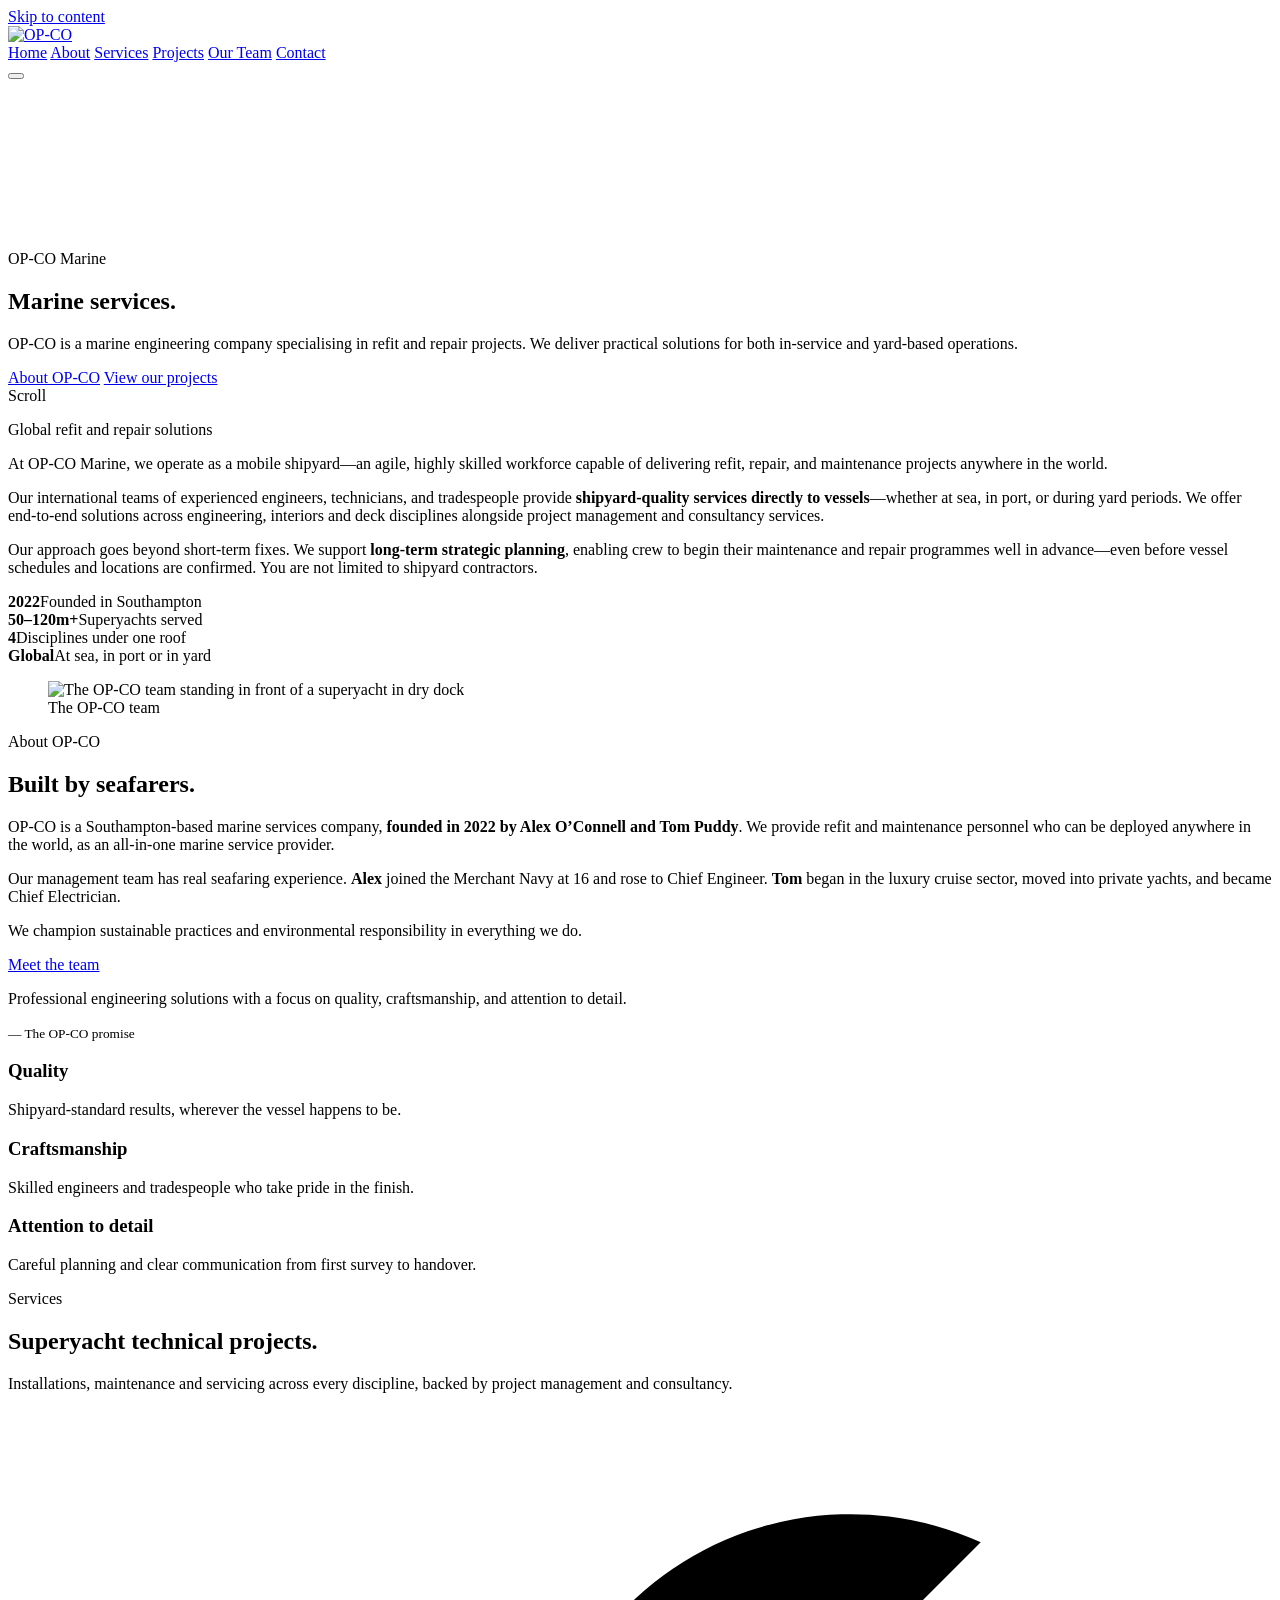
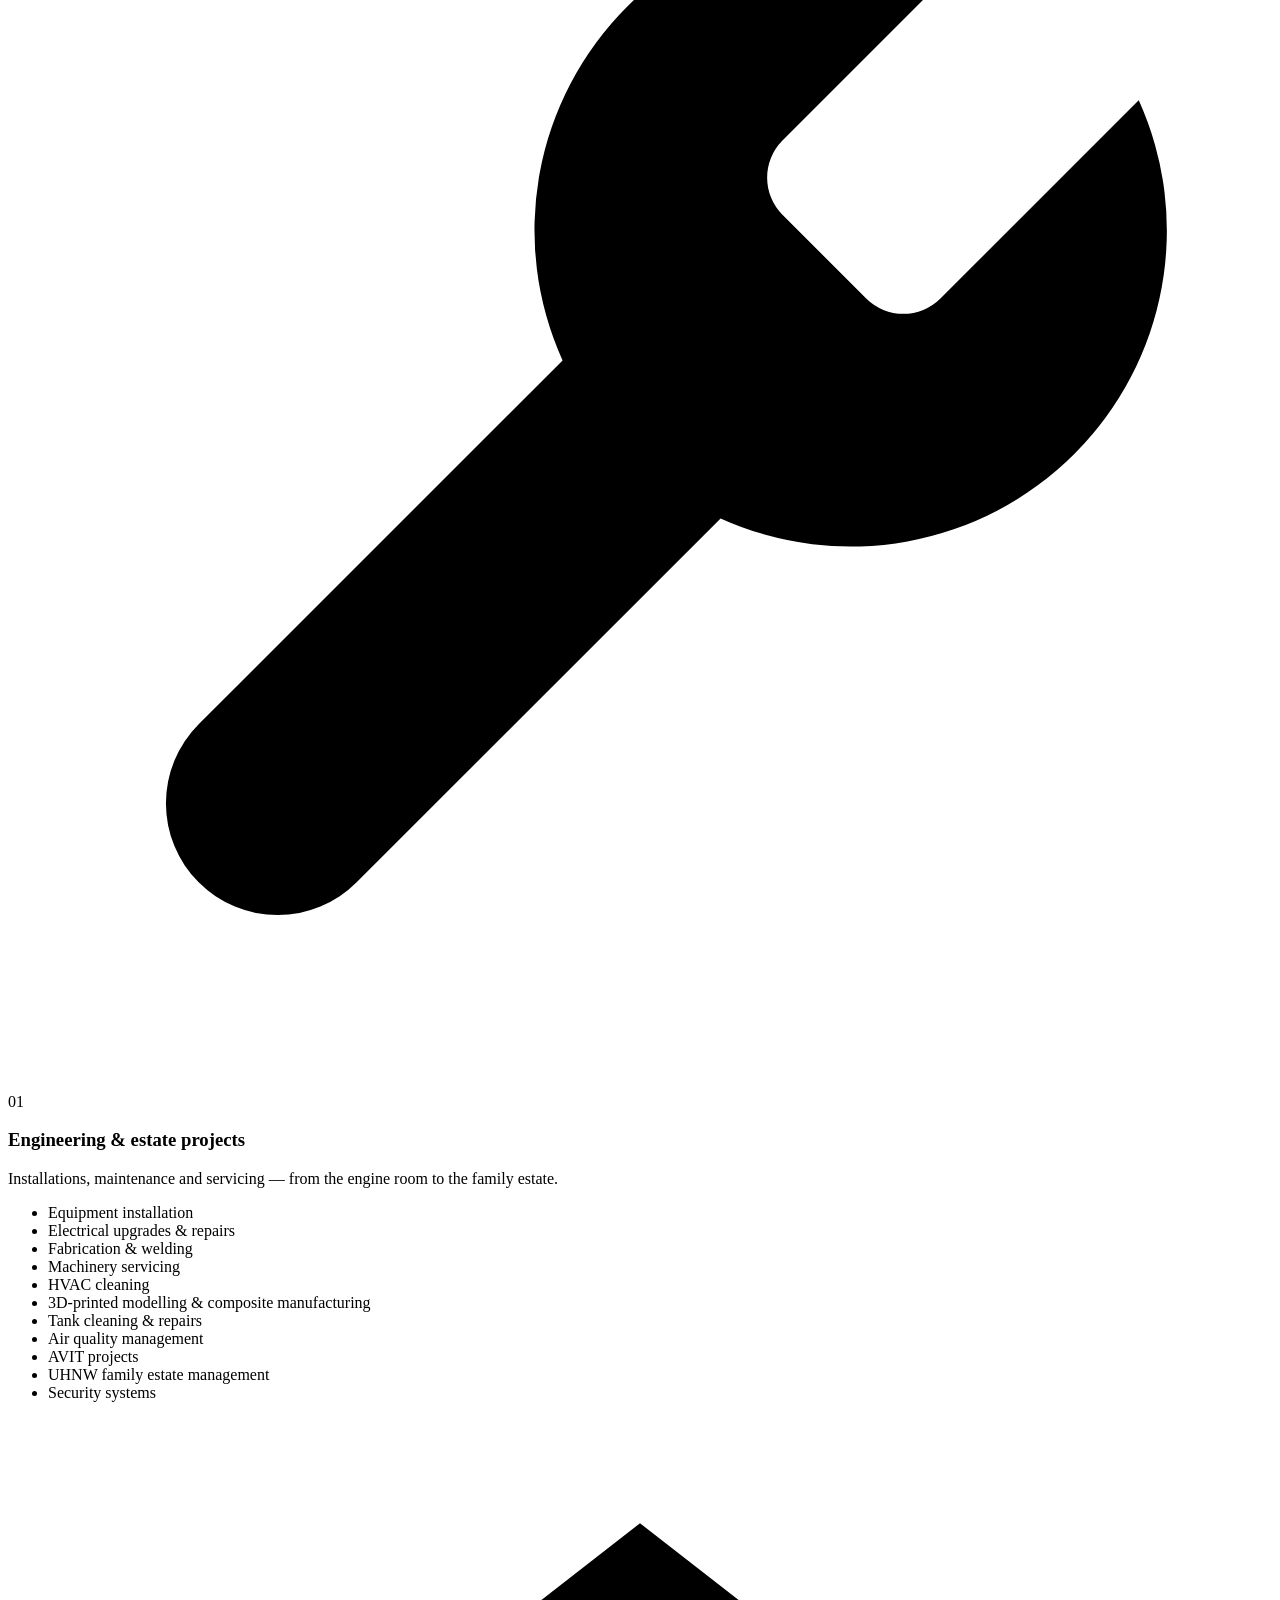
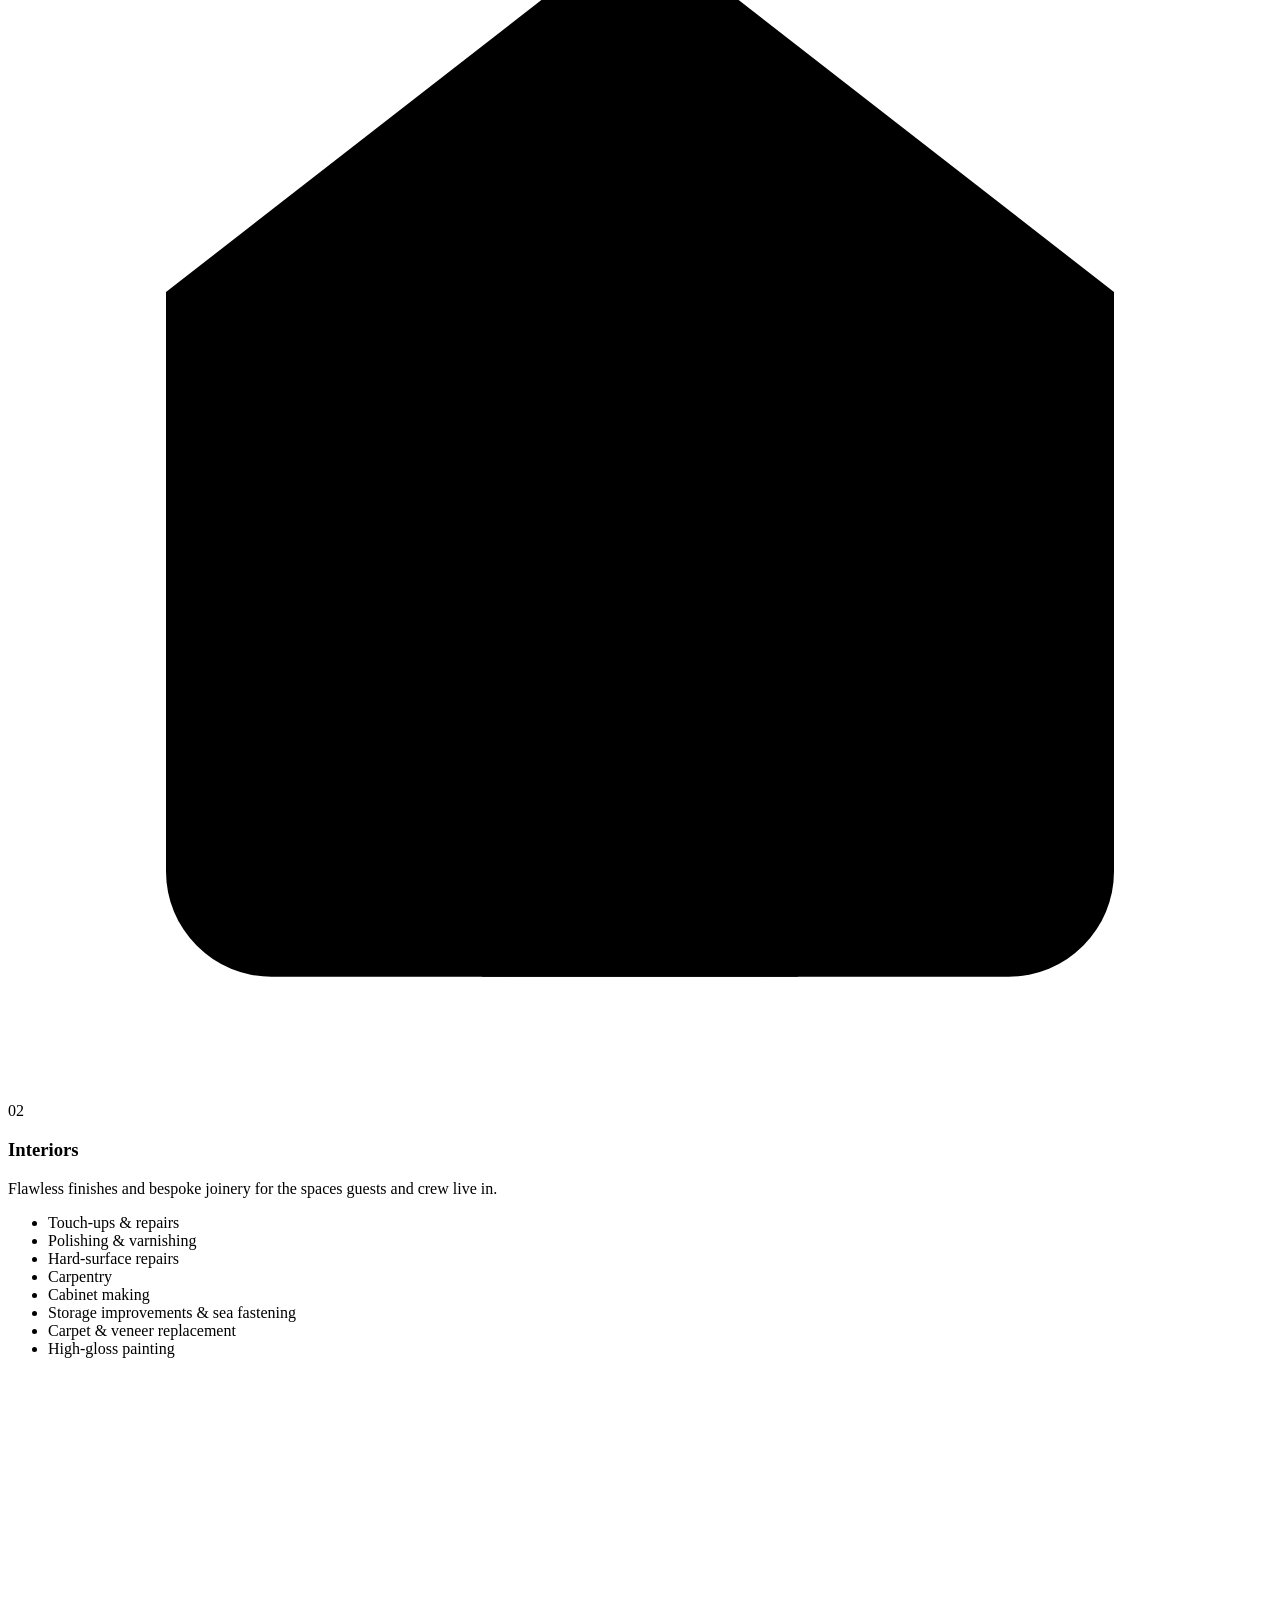
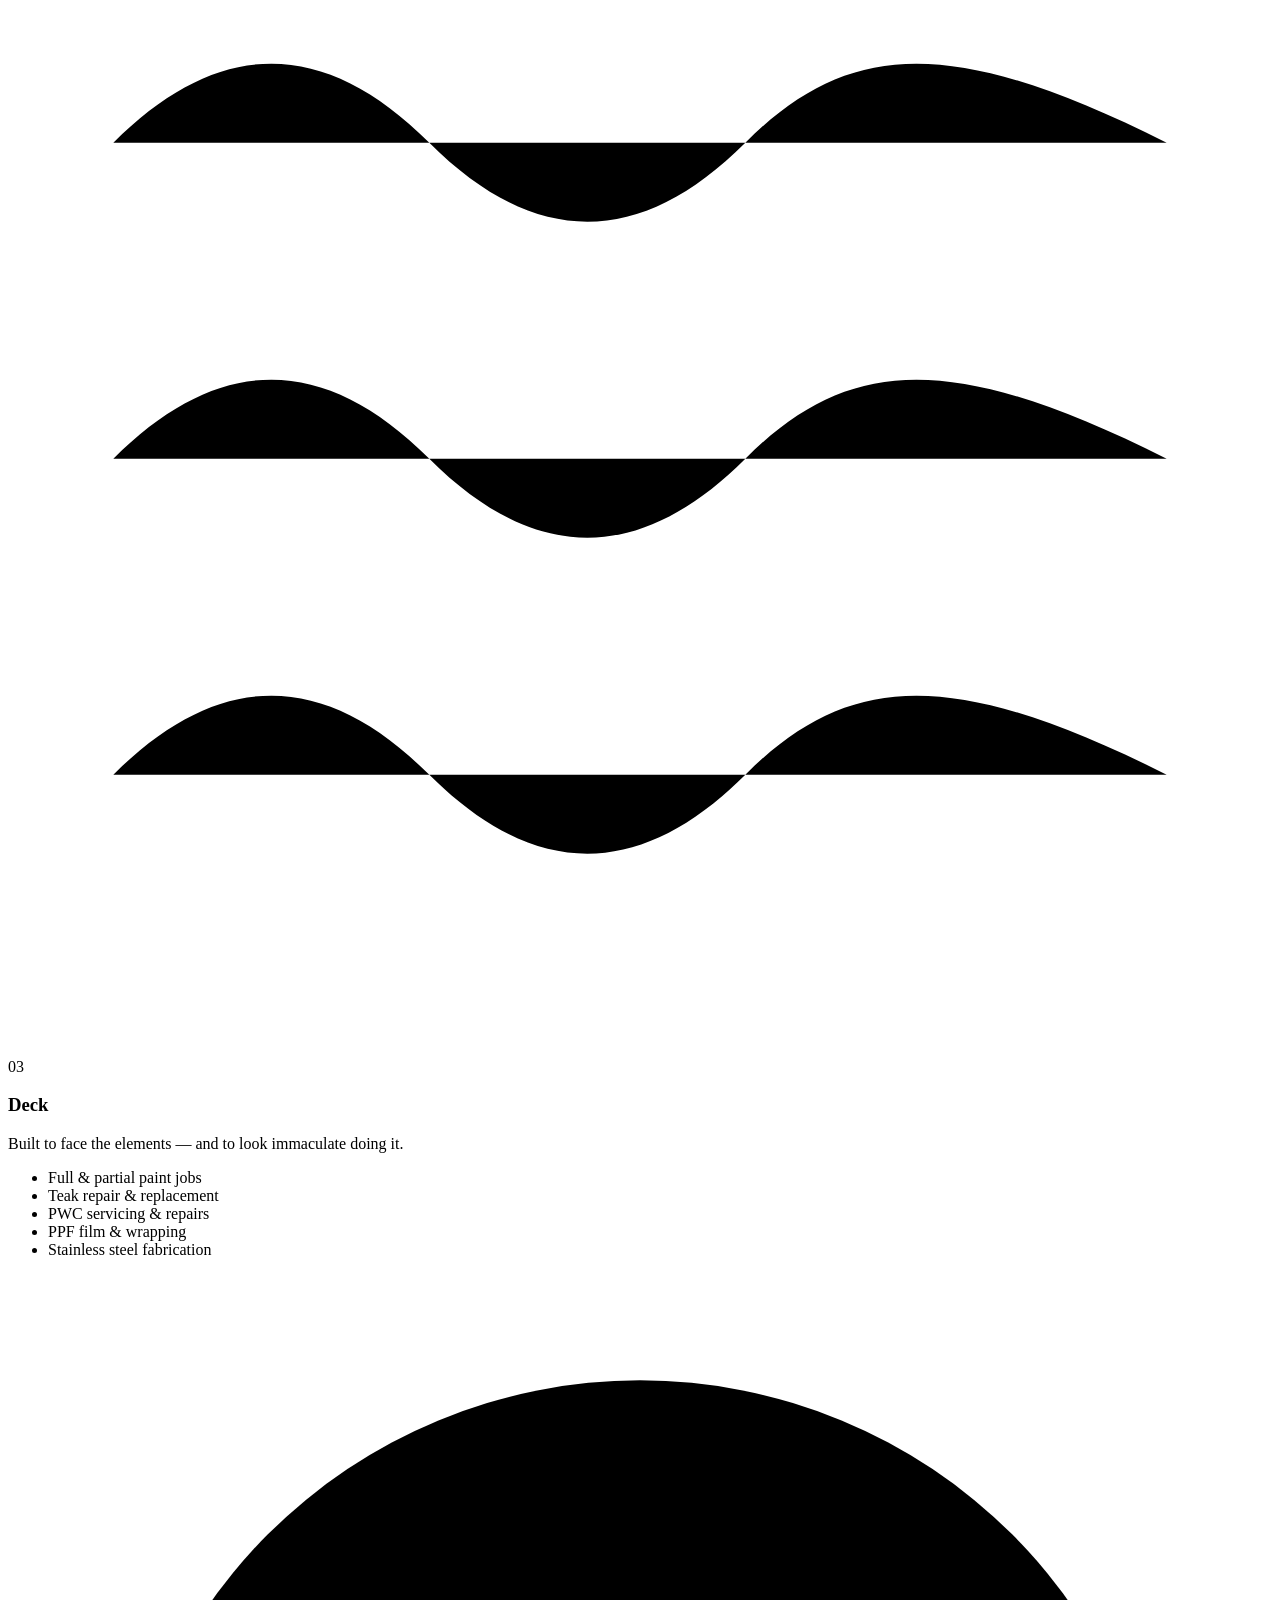
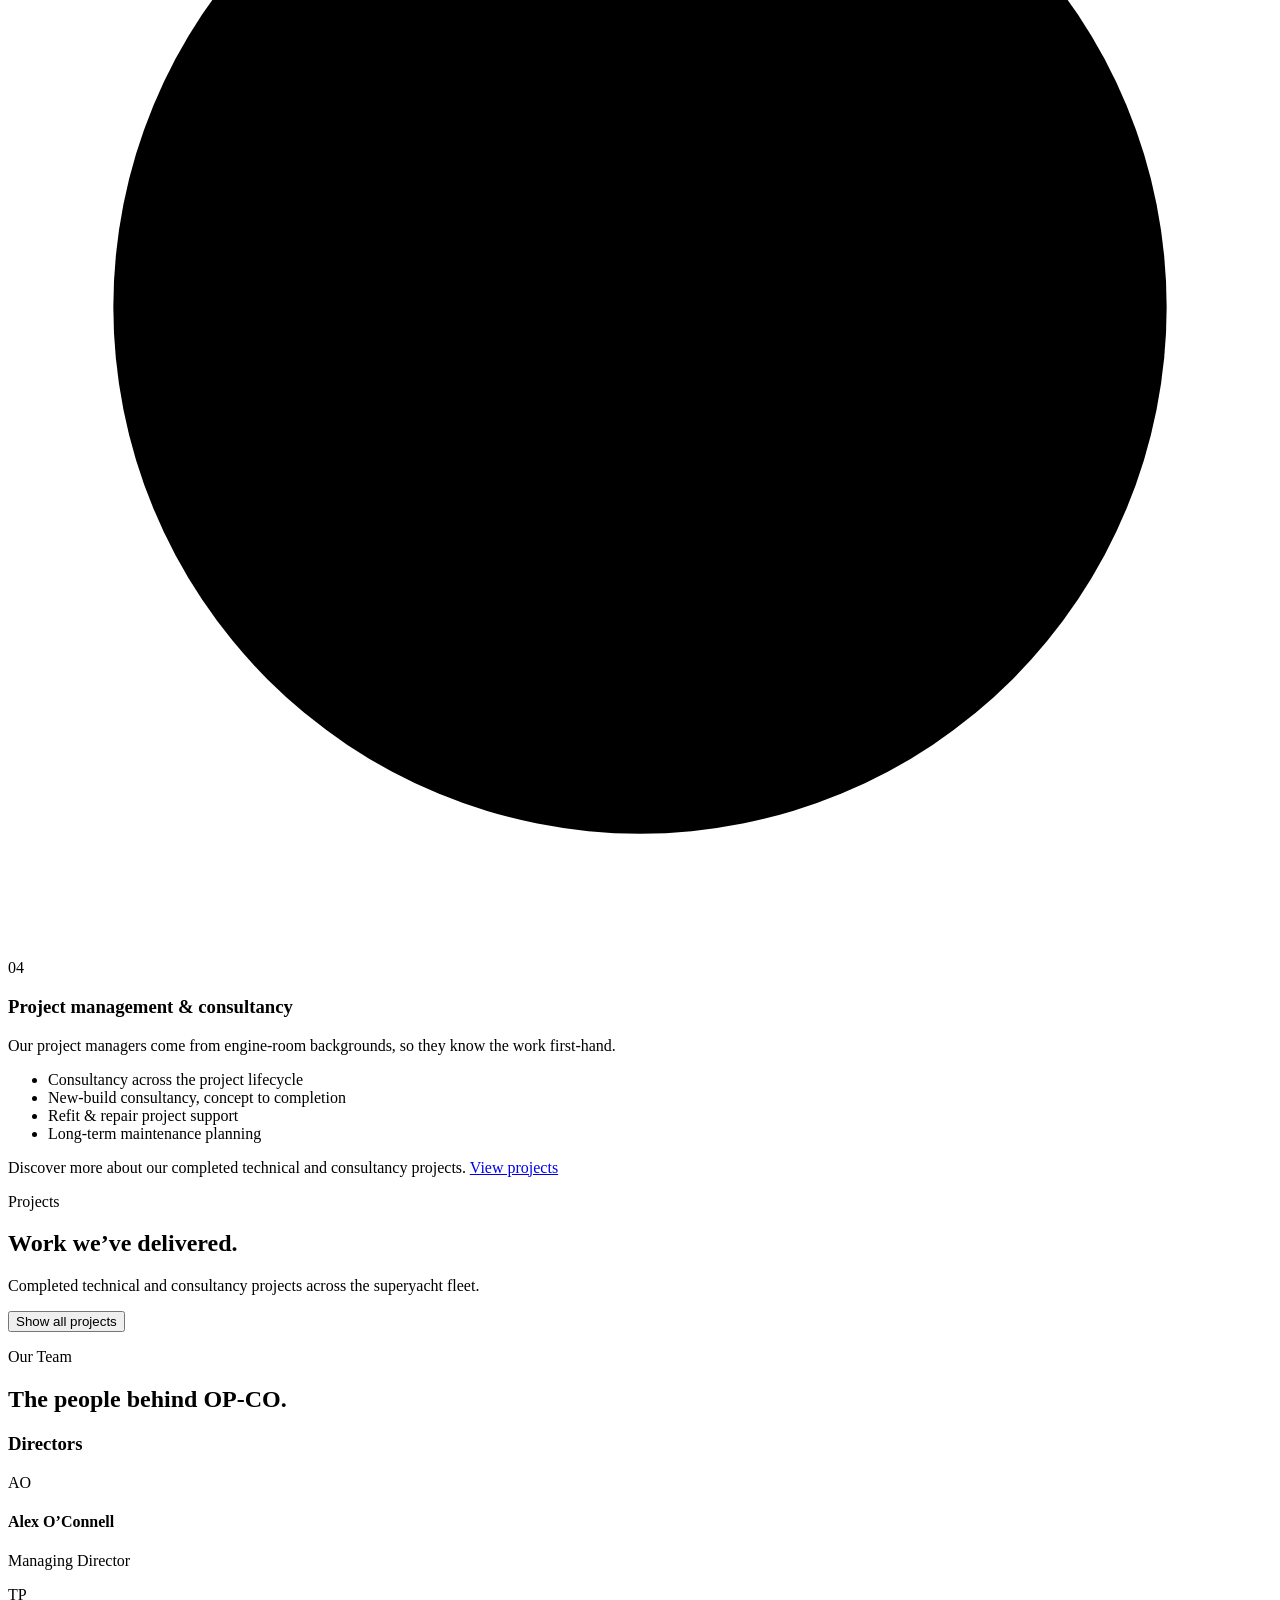
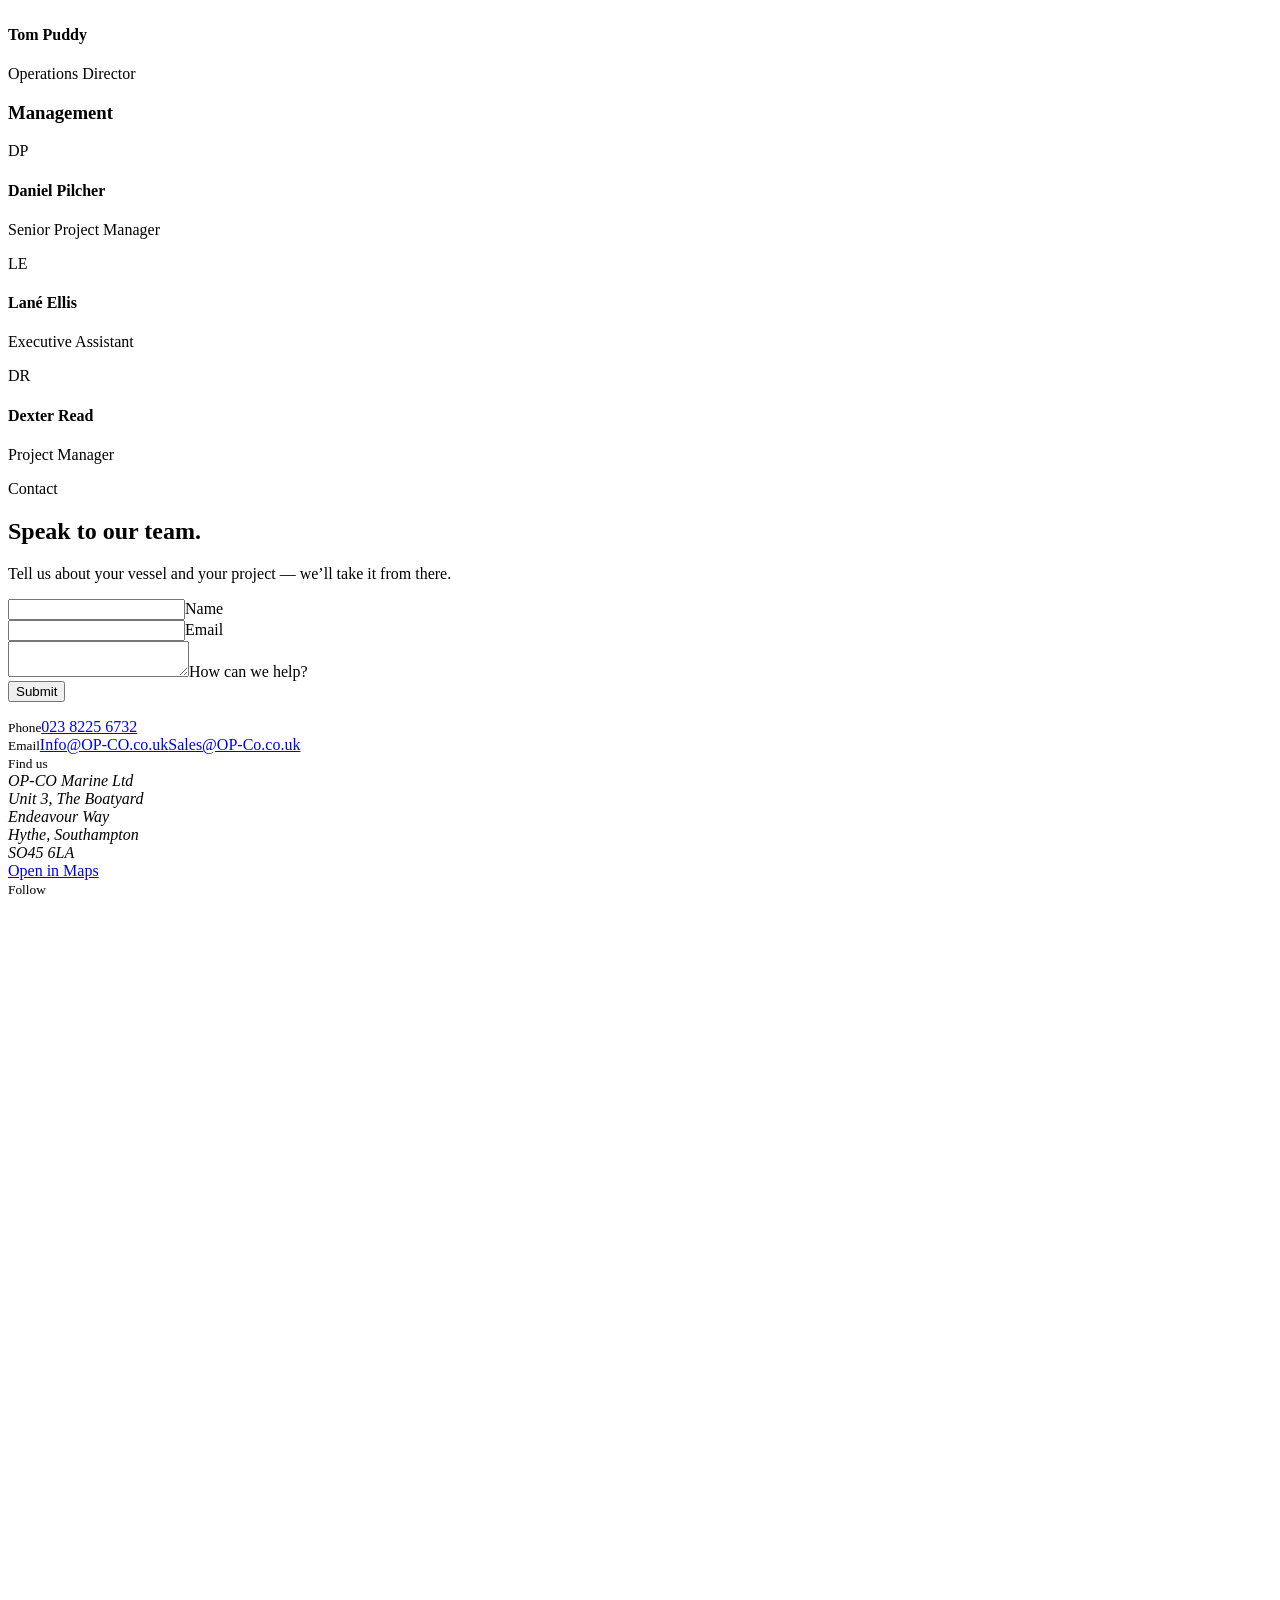
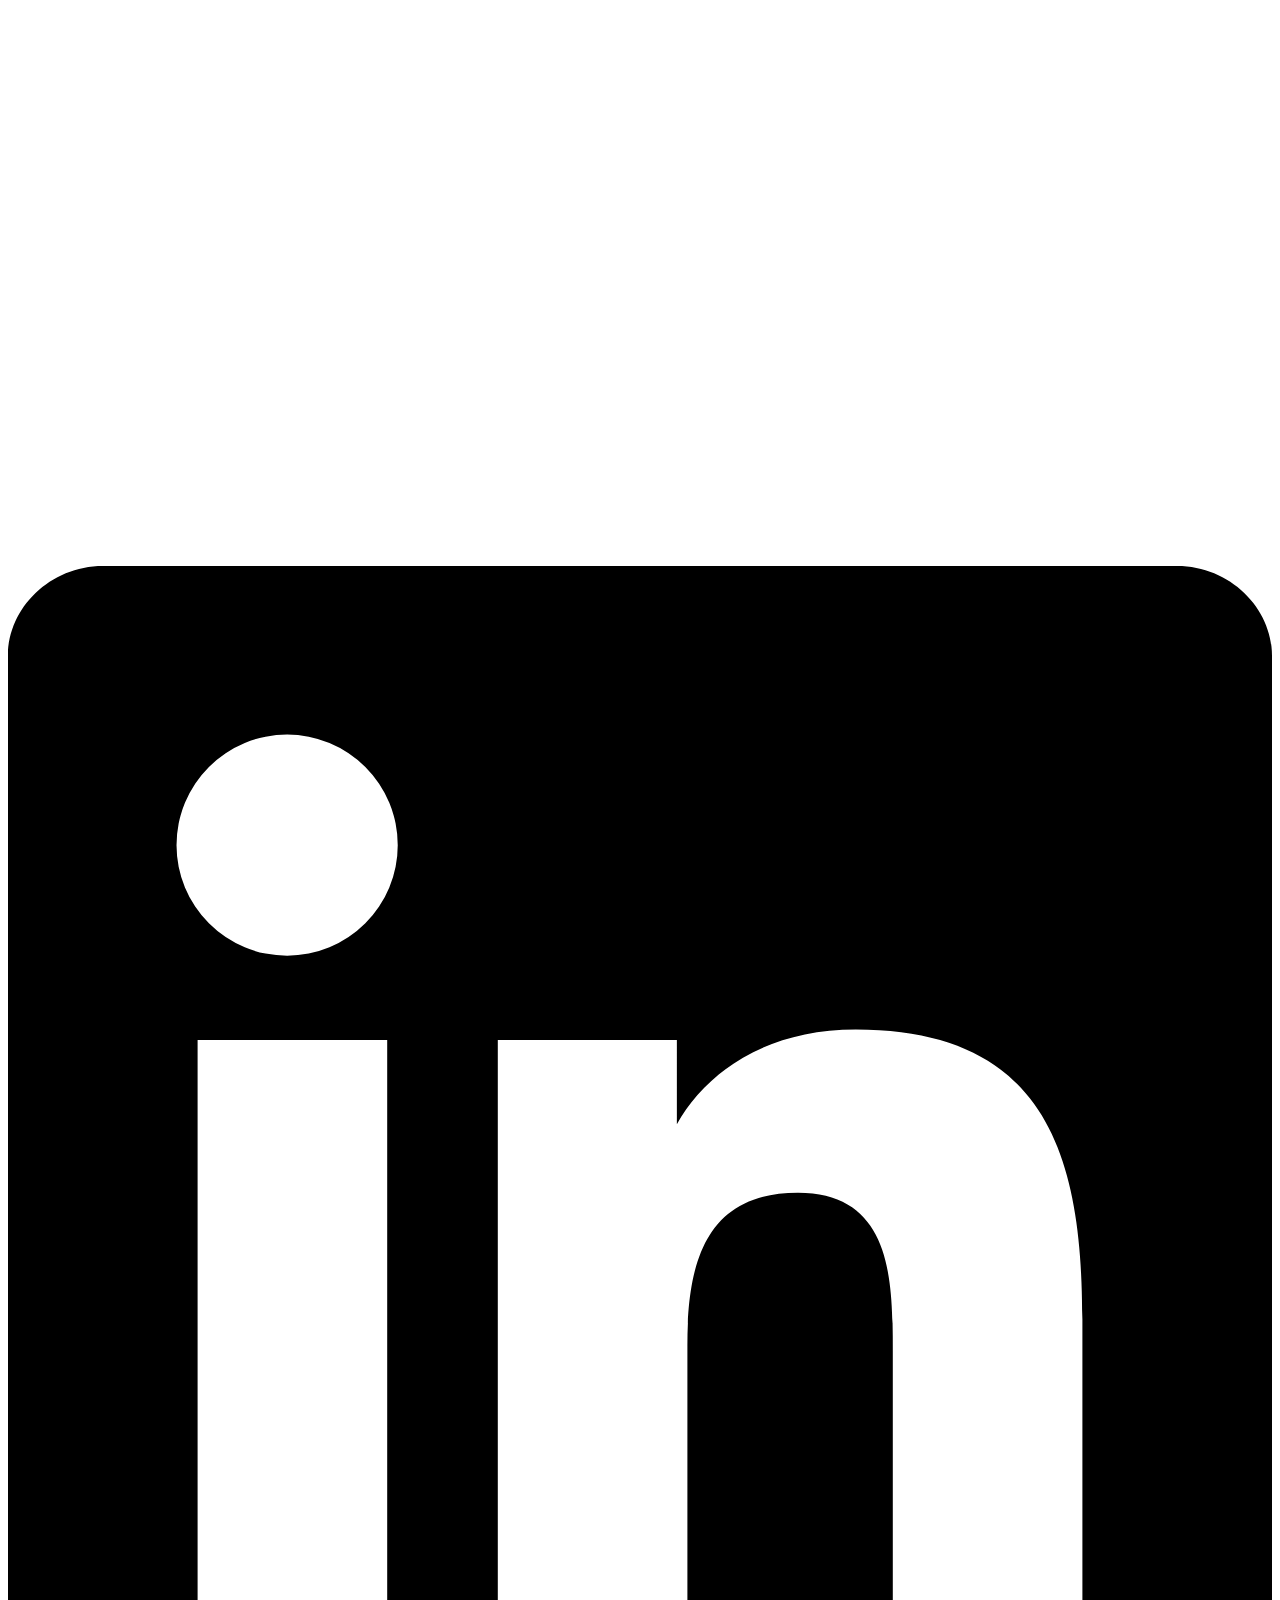
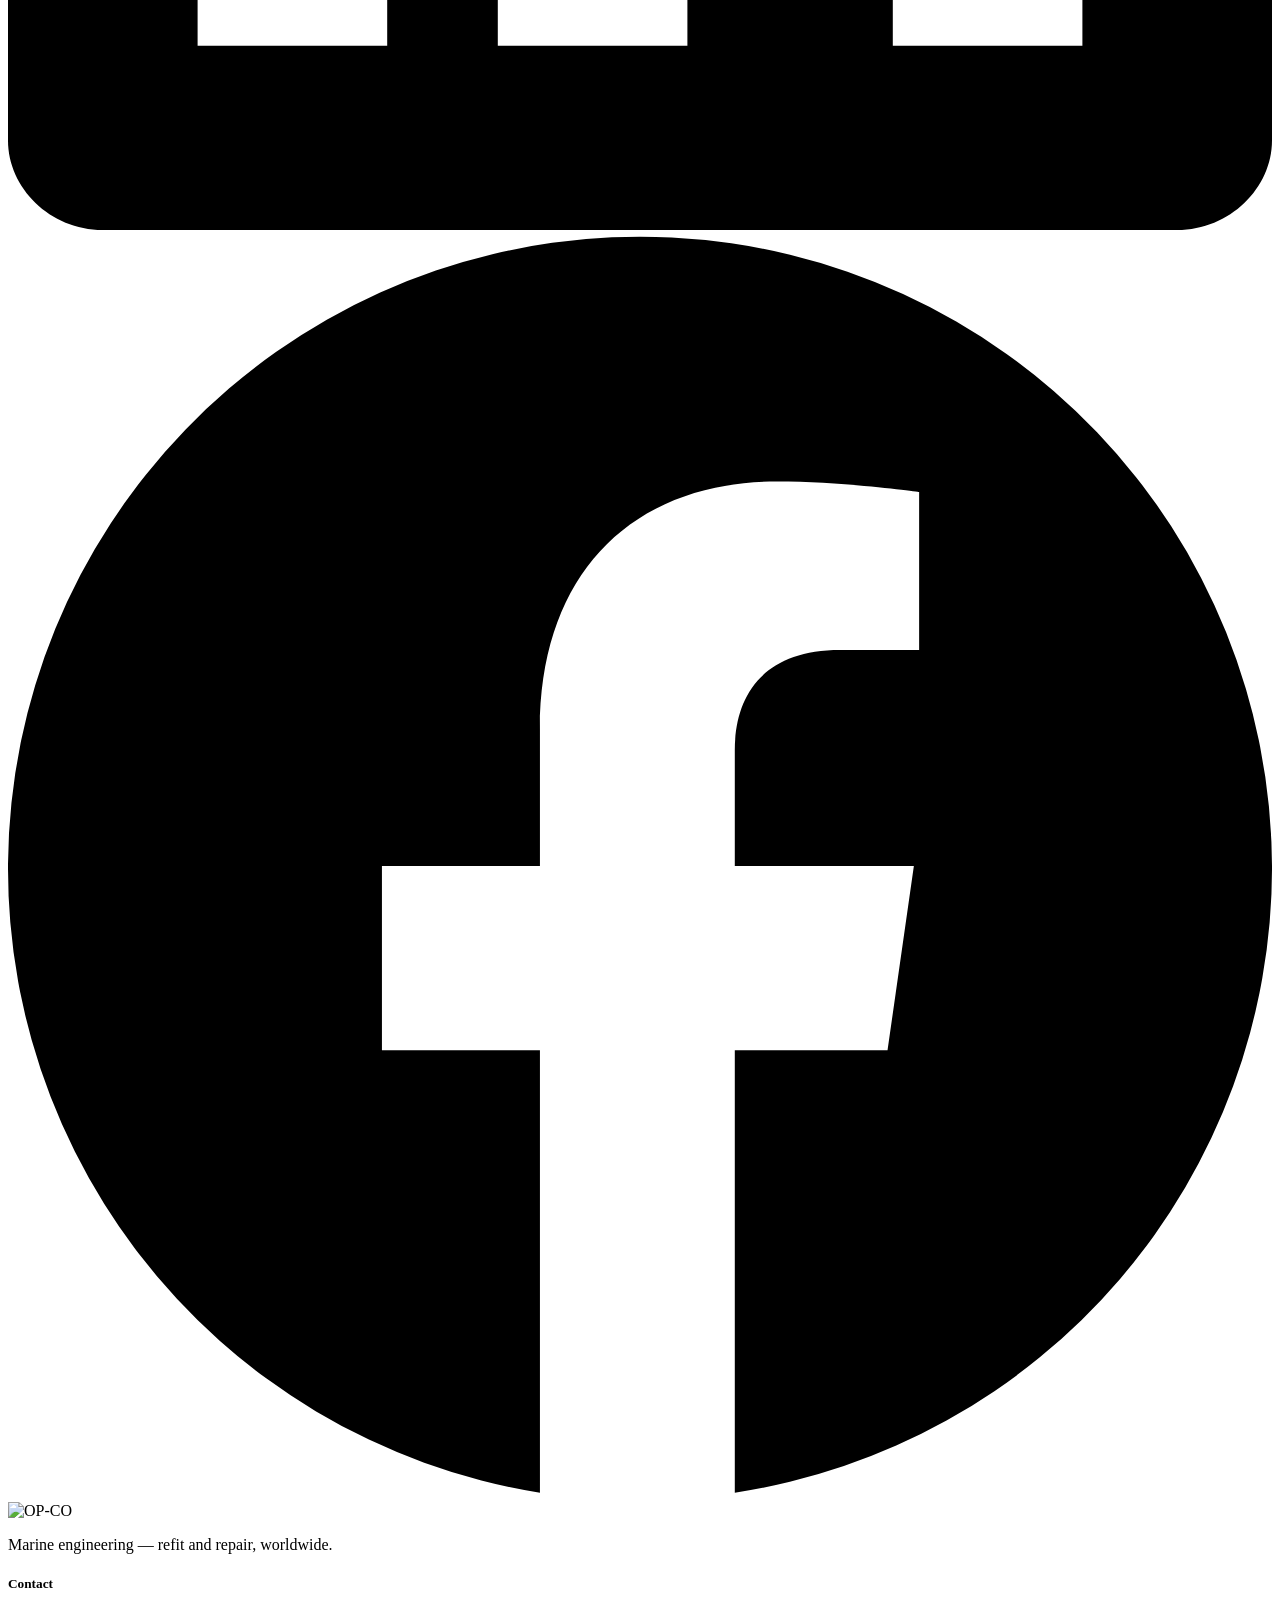
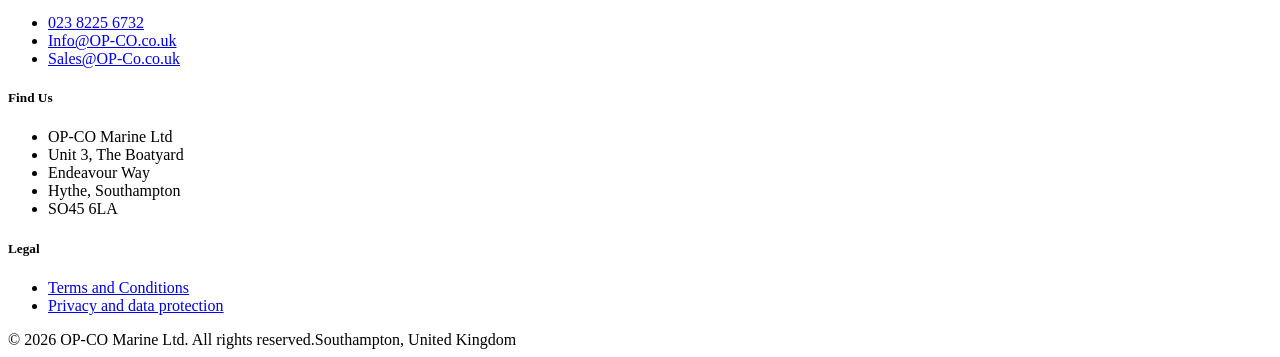
==== index.template.html @ c4c3a8fd "Add files via upload" ====
<!doctype html>
<html lang="en-GB">
<head>
<meta charset="utf-8">
<meta name="viewport" content="width=device-width, initial-scale=1, viewport-fit=cover">
<title>OP-CO | Marine Services</title>
<meta name="description" content="OP-CO is a marine engineering company specialising in refit and repair projects. A mobile shipyard delivering engineering, interiors, deck and project management services to superyachts worldwide.">
<meta name="theme-color" content="#000000">
<meta property="og:type" content="website">
<meta property="og:title" content="OP-CO | Marine Services">
<meta property="og:description" content="A mobile shipyard delivering refit, repair and maintenance projects to superyachts anywhere in the world.">
<meta property="og:site_name" content="OP-CO Marine">
<meta name="twitter:card" content="summary">
<link rel="icon" href="assets/img/favicon.svg" type="image/svg+xml">
<link rel="preconnect" href="https://fonts.googleapis.com">
<link rel="preconnect" href="https://fonts.gstatic.com" crossorigin>
<link rel="stylesheet" href="https://fonts.googleapis.com/css2?family=Inter:wght@400;500;600;700&display=swap">
<link rel="stylesheet" href="assets/css/style.css">
<script>document.documentElement.classList.add('js')</script>
<script type="application/ld+json">
{
  "@context": "https://schema.org",
  "@type": "ProfessionalService",
  "name": "OP-CO Marine Ltd",
  "description": "Marine engineering company specialising in refit and repair projects for superyachts.",
  "telephone": "+44 23 8225 6732",
  "email": "Info@OP-CO.co.uk",
  "foundingDate": "2022",
  "founder": [{ "@type": "Person", "name": "Alex O'Connell" }, { "@type": "Person", "name": "Tom Puddy" }],
  "address": { "@type": "PostalAddress", "streetAddress": "Unit 3, The Boatyard, Endeavour Way", "addressLocality": "Hythe, Southampton", "postalCode": "SO45 6LA", "addressCountry": "GB" },
  "sameAs": [
    "https://www.instagram.com/opco_marine",
    "https://www.linkedin.com/company/op-co-marine/",
    "https://www.facebook.com/people/OP-CO/100091286894781/"
  ]
}
</script>
</head>
<body>
<a class="skip" href="#main">Skip to content</a>

<!-- ============ NAV ============ -->
<header class="nav" id="nav">
  <div class="nav__in">
    <a class="nav__logo" href="#top" aria-label="OP-CO Marine — home"><img src="assets/img/logo.png" alt="OP-CO" width="88" height="24"></a>
    <nav class="nav__links" id="navlinks" aria-label="Primary">
      <a href="#top">Home</a>
      <a href="#about">About</a>
      <a href="#services">Services</a>
      <a href="#projects">Projects</a>
      <a href="#team">Our Team</a>
      <a href="#contact" class="nav__cta">Contact</a>
    </nav>
    <button class="nav__burger" id="burger" aria-label="Menu" aria-expanded="false" aria-controls="navlinks"><span></span><span></span></button>
  </div>
</header>

<main id="main">

<!-- ============ HERO ============ -->
<section class="hero" id="top" data-nav="dark" aria-label="OP-CO Marine services">
  <div class="hero__stage" id="heroStage">
    <div class="hero__media">
      <div class="hero__fx"></div>
      <video class="hero__video" id="heroVideo" muted loop playsinline preload="metadata" aria-hidden="true">
        <!-- Self-host: drop your video at assets/video/hero.mp4 and it will be used first. -->
        <source src="assets/video/hero.mp4" type="video/mp4">
        <source src="https://video.wixstatic.com/video/11062b_cb0c4d13153f4008920bb26beda8de0f/1080p/mp4/file.mp4" type="video/mp4">
      </video>
      <div class="hero__scrim"></div>
    </div>
    <div class="hero__copy">
      <p class="eyebrow" data-reveal>OP-CO Marine</p>
      <h1 class="h-xl" data-reveal style="--d:.08s"><span class="grad">Marine services.</span></h1>
      <p class="lead" data-reveal style="--d:.18s">OP-CO is a marine engineering company specialising in refit and repair projects. We deliver practical solutions for both in-service and yard-based operations.</p>
      <div class="hero__cta on-dark" data-reveal style="--d:.28s">
        <a class="btn" href="#about">About OP-CO</a>
        <a class="link-arrow inv" href="#projects">View our projects</a>
      </div>
    </div>
    <div class="hero__cue" aria-hidden="true"><i></i>Scroll</div>
  </div>
</section>

<!-- ============ STATEMENT ============ -->
<section class="statement" data-nav="light" aria-labelledby="st-h">
  <div class="wrap">
    <p class="eyebrow" id="st-h" data-reveal>Global refit and repair solutions</p>
    <p class="statement__text" id="statementText">At OP-CO Marine, we operate as a mobile shipyard—an agile, highly skilled workforce capable of delivering refit, repair, and maintenance projects anywhere in the world.</p>
    <div class="statement__cols">
      <p data-reveal>Our international teams of experienced engineers, technicians, and tradespeople provide <b>shipyard-quality services directly to vessels</b>—whether at sea, in port, or during yard periods. We offer end-to-end solutions across engineering, interiors and deck disciplines alongside project management and consultancy services.</p>
      <p data-reveal style="--d:.1s">Our approach goes beyond short-term fixes. We support <b>long-term strategic planning</b>, enabling crew to begin their maintenance and repair programmes well in advance—even before vessel schedules and locations are confirmed. You are not limited to shipyard contractors.</p>
    </div>
  </div>
</section>

<div class="wrap" data-nav="light">
  <div class="stats" data-reveal>
    <div class="stat"><b>2022</b><span>Founded in Southampton</span></div>
    <div class="stat"><b>50–120m+</b><span>Superyachts served</span></div>
    <div class="stat"><b>4</b><span>Disciplines under one roof</span></div>
    <div class="stat"><b>Global</b><span>At sea, in port or in yard</span></div>
  </div>
</div>

<!-- ============ ABOUT ============ -->
<section class="sec" id="about" data-nav="light" aria-labelledby="about-h">
  <div class="wrap">
    <div class="about">
      <figure class="about__photo" data-reveal id="aboutPhoto">
        <img src="https://static.wixstatic.com/media/023e89_a1ece3240dc04a31aeea026d314f7438~mv2.jpeg" onerror="this.onerror=null;this.src='assets/img/team.jpg'" alt="The OP-CO team standing in front of a superyacht in dry dock" width="401" height="368" loading="lazy">
        <figcaption>The OP-CO team</figcaption>
      </figure>
      <div class="about__body">
        <p class="eyebrow" data-reveal>About OP-CO</p>
        <h2 class="h-lg" id="about-h" data-reveal style="--d:.05s">Built by seafarers.</h2>
        <p data-reveal style="--d:.1s">OP-CO is a Southampton-based marine services company, <b>founded in 2022 by Alex O’Connell and Tom Puddy</b>. We provide refit and maintenance personnel who can be deployed anywhere in the world, as an all-in-one marine service provider.</p>
        <p data-reveal style="--d:.15s">Our management team has real seafaring experience. <b>Alex</b> joined the Merchant Navy at 16 and rose to Chief Engineer. <b>Tom</b> began in the luxury cruise sector, moved into private yachts, and became Chief Electrician.</p>
        <p data-reveal style="--d:.2s">We champion sustainable practices and environmental responsibility in everything we do.</p>
        <p data-reveal style="--d:.25s"><a class="link-arrow" href="#team">Meet the team</a></p>
      </div>
    </div>

    <div class="quote" data-reveal>
      <p>Professional engineering solutions with a focus on quality, craftsmanship, and attention to detail.</p>
      <small>— The OP-CO promise</small>
    </div>

    <div class="values">
      <div class="value" data-reveal><h3>Quality</h3><p>Shipyard-standard results, wherever the vessel happens to be.</p></div>
      <div class="value" data-reveal style="--d:.08s"><h3>Craftsmanship</h3><p>Skilled engineers and tradespeople who take pride in the finish.</p></div>
      <div class="value" data-reveal style="--d:.16s"><h3>Attention to detail</h3><p>Careful planning and clear communication from first survey to handover.</p></div>
    </div>
  </div>
</section>

<!-- ============ SERVICES ============ -->
<section class="sec svc" id="services" data-nav="dark" aria-labelledby="svc-h">
  <div class="wrap">
    <div class="sec__head">
      <p class="eyebrow" data-reveal>Services</p>
      <h2 class="h-lg" id="svc-h" data-reveal style="--d:.05s">Superyacht technical projects.</h2>
      <p class="lead" data-reveal style="--d:.1s">Installations, maintenance and servicing across every discipline, backed by project management and consultancy.</p>
    </div>

    <div class="stack">
      <article class="card-s" style="--i:0"><div class="card-s__in">
        <div>
          <div class="card-s__ico"><svg viewBox="0 0 24 24"><path d="M14.7 6.3a1 1 0 0 0 0 1.4l1.6 1.6a1 1 0 0 0 1.4 0l3.77-3.77a6 6 0 0 1-7.94 7.94l-6.91 6.91a2.12 2.12 0 0 1-3-3l6.91-6.91a6 6 0 0 1 7.94-7.94l-3.76 3.76z"/></svg></div>
          <p class="card-s__n">01</p>
          <h3>Engineering &amp; estate projects</h3>
          <p class="card-s__intro">Installations, maintenance and servicing — from the engine room to the family estate.</p>
        </div>
        <ul class="chips">
          <li>Equipment installation</li><li>Electrical upgrades &amp; repairs</li><li>Fabrication &amp; welding</li><li>Machinery servicing</li><li>HVAC cleaning</li><li>3D-printed modelling &amp; composite manufacturing</li><li>Tank cleaning &amp; repairs</li><li>Air quality management</li><li>AVIT projects</li><li>UHNW family estate management</li><li>Security systems</li>
        </ul>
      </div></article>

      <article class="card-s" style="--i:1"><div class="card-s__in">
        <div>
          <div class="card-s__ico"><svg viewBox="0 0 24 24"><path d="M3 9l9-7 9 7v11a2 2 0 0 1-2 2H5a2 2 0 0 1-2-2z"/><path d="M9 22V12h6v10"/></svg></div>
          <p class="card-s__n">02</p>
          <h3>Interiors</h3>
          <p class="card-s__intro">Flawless finishes and bespoke joinery for the spaces guests and crew live in.</p>
        </div>
        <ul class="chips">
          <li>Touch-ups &amp; repairs</li><li>Polishing &amp; varnishing</li><li>Hard-surface repairs</li><li>Carpentry</li><li>Cabinet making</li><li>Storage improvements &amp; sea fastening</li><li>Carpet &amp; veneer replacement</li><li>High-gloss painting</li>
        </ul>
      </div></article>

      <article class="card-s" style="--i:2"><div class="card-s__in">
        <div>
          <div class="card-s__ico"><svg viewBox="0 0 24 24"><path d="M2 7c2-2 4-2 6 0s4 2 6 0 4-2 8 0"/><path d="M2 13c2-2 4-2 6 0s4 2 6 0 4-2 8 0"/><path d="M2 19c2-2 4-2 6 0s4 2 6 0 4-2 8 0"/></svg></div>
          <p class="card-s__n">03</p>
          <h3>Deck</h3>
          <p class="card-s__intro">Built to face the elements — and to look immaculate doing it.</p>
        </div>
        <ul class="chips">
          <li>Full &amp; partial paint jobs</li><li>Teak repair &amp; replacement</li><li>PWC servicing &amp; repairs</li><li>PPF film &amp; wrapping</li><li>Stainless steel fabrication</li>
        </ul>
      </div></article>

      <article class="card-s" style="--i:3"><div class="card-s__in">
        <div>
          <div class="card-s__ico"><svg viewBox="0 0 24 24"><circle cx="12" cy="12" r="10"/><path d="M16.24 7.76l-2.12 6.36-6.36 2.12 2.12-6.36z"/></svg></div>
          <p class="card-s__n">04</p>
          <h3>Project management &amp; consultancy</h3>
          <p class="card-s__intro">Our project managers come from engine-room backgrounds, so they know the work first-hand.</p>
        </div>
        <ul class="chips">
          <li>Consultancy across the project lifecycle</li><li>New-build consultancy, concept to completion</li><li>Refit &amp; repair project support</li><li>Long-term maintenance planning</li>
        </ul>
      </div></article>
    </div>

    <p class="svc__cta on-dark" data-reveal>Discover more about our completed technical and consultancy projects. <a class="link-arrow" href="#projects">View projects</a></p>
  </div>
</section>

<!-- ============ PROJECTS ============ -->
<section class="sec sec--alt" id="projects" data-nav="light" aria-labelledby="pr-h">
  <div class="wrap">
    <div class="sec__head">
      <p class="eyebrow" data-reveal>Projects</p>
      <h2 class="h-lg" id="pr-h" data-reveal style="--d:.05s">Work we’ve delivered.</h2>
      <p class="lead" data-reveal style="--d:.1s">Completed technical and consultancy projects across the superyacht fleet.</p>
    </div>
    <div class="filters" id="filters" role="group" aria-label="Filter projects" data-reveal>
      <!--FILTERS-->
    </div>
    <div class="grid" id="projGrid">
      <!--PROJECTS-->
    </div>
    <div class="more"><button class="btn" id="moreBtn" type="button">Show all <span id="moreCount"></span> projects</button></div>
  </div>
</section>

<!-- ============ TEAM ============ -->
<section class="sec" id="team" data-nav="light" aria-labelledby="tm-h">
  <div class="wrap">
    <div class="sec__head">
      <p class="eyebrow" data-reveal>Our Team</p>
      <h2 class="h-lg" id="tm-h" data-reveal style="--d:.05s">The people behind <span style="white-space:nowrap">OP-CO</span>.</h2>
    </div>
    <div class="team-grp" data-reveal>
      <h3>Directors</h3>
      <div class="people people--2">
        <div class="person"><div class="avatar" aria-hidden="true">AO</div><h4>Alex O’Connell</h4><p>Managing Director</p></div>
        <div class="person"><div class="avatar" aria-hidden="true">TP</div><h4>Tom Puddy</h4><p>Operations Director</p></div>
      </div>
    </div>
    <div class="team-grp" data-reveal>
      <h3>Management</h3>
      <div class="people people--3">
        <div class="person"><div class="avatar" aria-hidden="true">DP</div><h4>Daniel Pilcher</h4><p>Senior Project Manager</p></div>
        <div class="person"><div class="avatar" aria-hidden="true">LE</div><h4>Lané Ellis</h4><p>Executive Assistant</p></div>
        <div class="person"><div class="avatar" aria-hidden="true">DR</div><h4>Dexter Read</h4><p>Project Manager</p></div>
      </div>
    </div>
  </div>
</section>

<!-- ============ CONTACT ============ -->
<section class="sec contact" id="contact" data-nav="dark" aria-labelledby="ct-h">
  <div class="wrap">
    <div class="sec__head">
      <p class="eyebrow" data-reveal>Contact</p>
      <h2 class="h-lg" id="ct-h" data-reveal style="--d:.05s">Speak to our team.</h2>
      <p class="lead" data-reveal style="--d:.1s">Tell us about your vessel and your project — we’ll take it from there.</p>
    </div>
    <div class="contact__grid">
      <form class="form" id="form" data-reveal novalidate>
        <div class="field"><input id="f-name" name="name" placeholder=" " autocomplete="name" required><label for="f-name">Name</label></div>
        <div class="field"><input id="f-email" name="email" type="email" placeholder=" " autocomplete="email" required><label for="f-email">Email</label></div>
        <div class="field"><textarea id="f-msg" name="message" placeholder=" " required></textarea><label for="f-msg">How can we help?</label></div>
        <button class="btn" type="submit">Submit</button>
        <p class="form__note" id="formNote" role="status" aria-live="polite"></p>
      </form>
      <div class="details" data-reveal style="--d:.1s">
        <div class="detail"><small>Phone</small><a href="tel:+442382256732">023 8225 6732</a></div>
        <div class="detail"><small>Email</small><a href="mailto:Info@OP-CO.co.uk">Info@OP-CO.co.uk</a><a href="mailto:Sales@OP-Co.co.uk" style="margin-top:6px">Sales@OP-Co.co.uk</a></div>
        <div class="detail"><small>Find us</small>
          <address>OP-CO Marine Ltd<br>Unit 3, The Boatyard<br>Endeavour Way<br>Hythe, Southampton<br>SO45 6LA</address>
          <a class="link-arrow" href="https://www.google.com/maps/search/?api=1&amp;query=OP-CO+Marine+Ltd+Unit+3+The+Boatyard+Endeavour+Way+Hythe+Southampton+SO45+6LA" target="_blank" rel="noopener">Open in Maps</a>
        </div>
        <div class="detail"><small>Follow</small>
          <div class="social">
            <a href="https://www.instagram.com/opco_marine?igsh=a210bGZ0aGpxazZ0" target="_blank" rel="noopener" aria-label="Instagram"><svg viewBox="0 0 24 24" style="fill:none;stroke:#fff;stroke-width:1.9"><rect x="3" y="3" width="18" height="18" rx="5"/><circle cx="12" cy="12" r="4.2"/><circle cx="17.4" cy="6.6" r="1" style="fill:#fff;stroke:none"/></svg></a>
            <a href="https://www.linkedin.com/company/op-co-marine/posts/?feedView=all" target="_blank" rel="noopener" aria-label="LinkedIn"><svg viewBox="0 0 24 24"><path d="M20.4 20.5h-3.6v-5.6c0-1.300 0-3-1.800-3s-2.100 1.400-2.100 2.900v5.700H9.300V9h3.400v1.600c.5-.9 1.600-1.800 3.400-1.800 3.600 0 4.300 2.400 4.300 5.500v6.200zM5.300 7.400a2.100 2.100 0 1 1 0-4.200 2.100 2.100 0 0 1 0 4.200zM7.100 20.500H3.600V9h3.600v11.500zM22.200 0H1.800C.8 0 0 .8 0 1.700v20.600c0 .9.8 1.700 1.800 1.700h20.400c1 0 1.800-.8 1.800-1.700V1.700C24 .8 23.200 0 22.200 0z"/></svg></a>
            <a href="https://www.facebook.com/people/OP-CO/100091286894781/?mibextid=wwXIfr&amp;rdid=CuhgE6qrLONHvd23&amp;share_url=https%3A%2F%2Fwww.facebook.com%2Fshare%2F1FbYFm8jK9%2F%3Fmibextid%3DwwXIfr" target="_blank" rel="noopener" aria-label="Facebook"><svg viewBox="0 0 24 24"><path d="M24 12a12 12 0 1 0-13.900 11.900v-8.400h-3V12h3V9.400c0-3 1.800-4.700 4.500-4.700 1.300 0 2.700.2 2.700.2v3h-1.500c-1.500 0-2 .9-2 1.900V12h3.400l-.5 3.500h-2.900v8.400A12 12 0 0 0 24 12z"/></svg></a>
          </div>
        </div>
      </div>
    </div>
  </div>
</section>
</main>

<!-- ============ FOOTER ============ -->
<footer class="foot">
  <div class="wrap">
    <div class="foot__cols">
      <div><img src="assets/img/logo.png" alt="OP-CO" width="95" height="26" loading="lazy"><p>Marine engineering — refit and repair, worldwide.</p></div>
      <div><h5>Contact</h5><ul><li><a href="tel:+442382256732">023 8225 6732</a></li><li><a href="mailto:Info@OP-CO.co.uk">Info@OP-CO.co.uk</a></li><li><a href="mailto:Sales@OP-Co.co.uk">Sales@OP-Co.co.uk</a></li></ul></div>
      <div><h5>Find Us</h5><ul><li>OP-CO Marine Ltd</li><li>Unit 3, The Boatyard</li><li>Endeavour Way</li><li>Hythe, Southampton</li><li>SO45 6LA</li></ul></div>
      <div><h5>Legal</h5><ul><li><a href="terms.html">Terms and Conditions</a></li><li><a href="privacy.html">Privacy and data protection</a></li></ul></div>
    </div>
    <div class="foot__base"><span>© <span id="yr">2026</span> OP-CO Marine Ltd. All rights reserved.</span><span>Southampton, United Kingdom</span></div>
  </div>
</footer>

<script src="assets/js/main.js" defer></script>
</body>
</html>
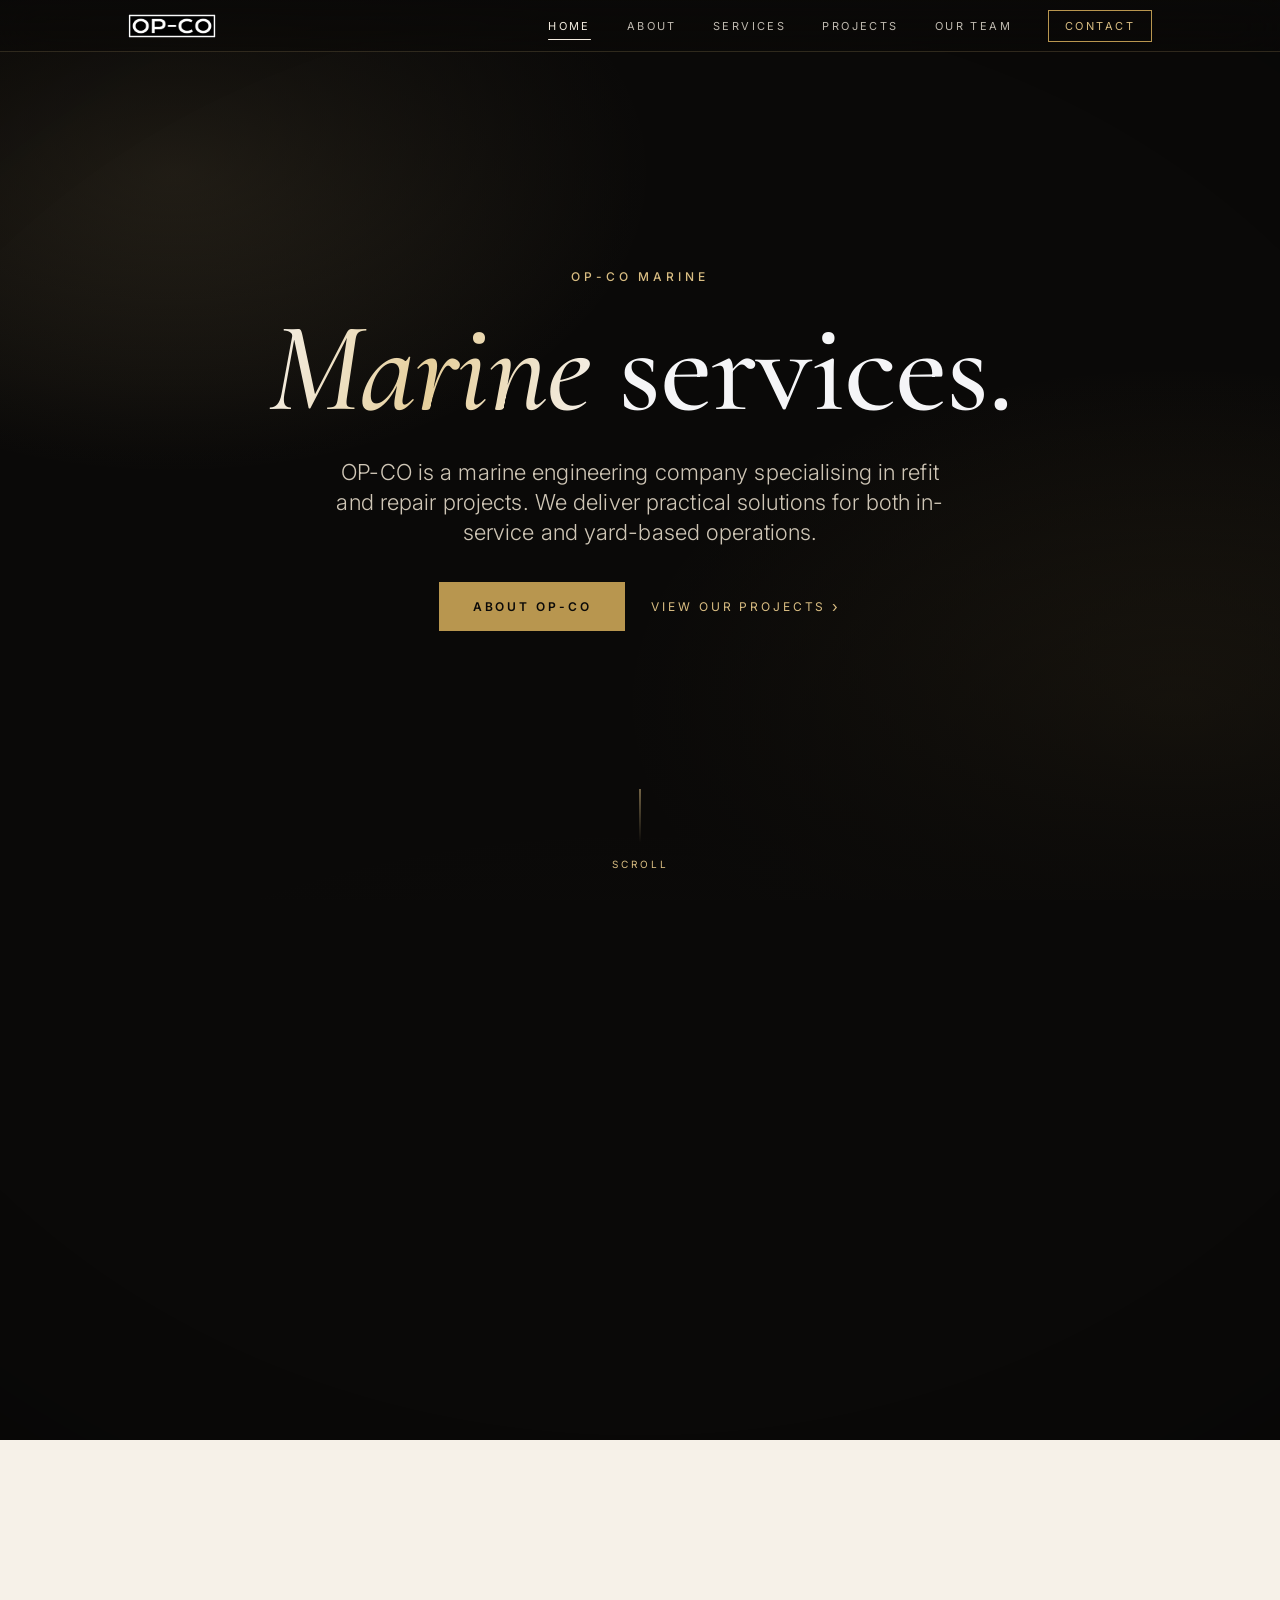
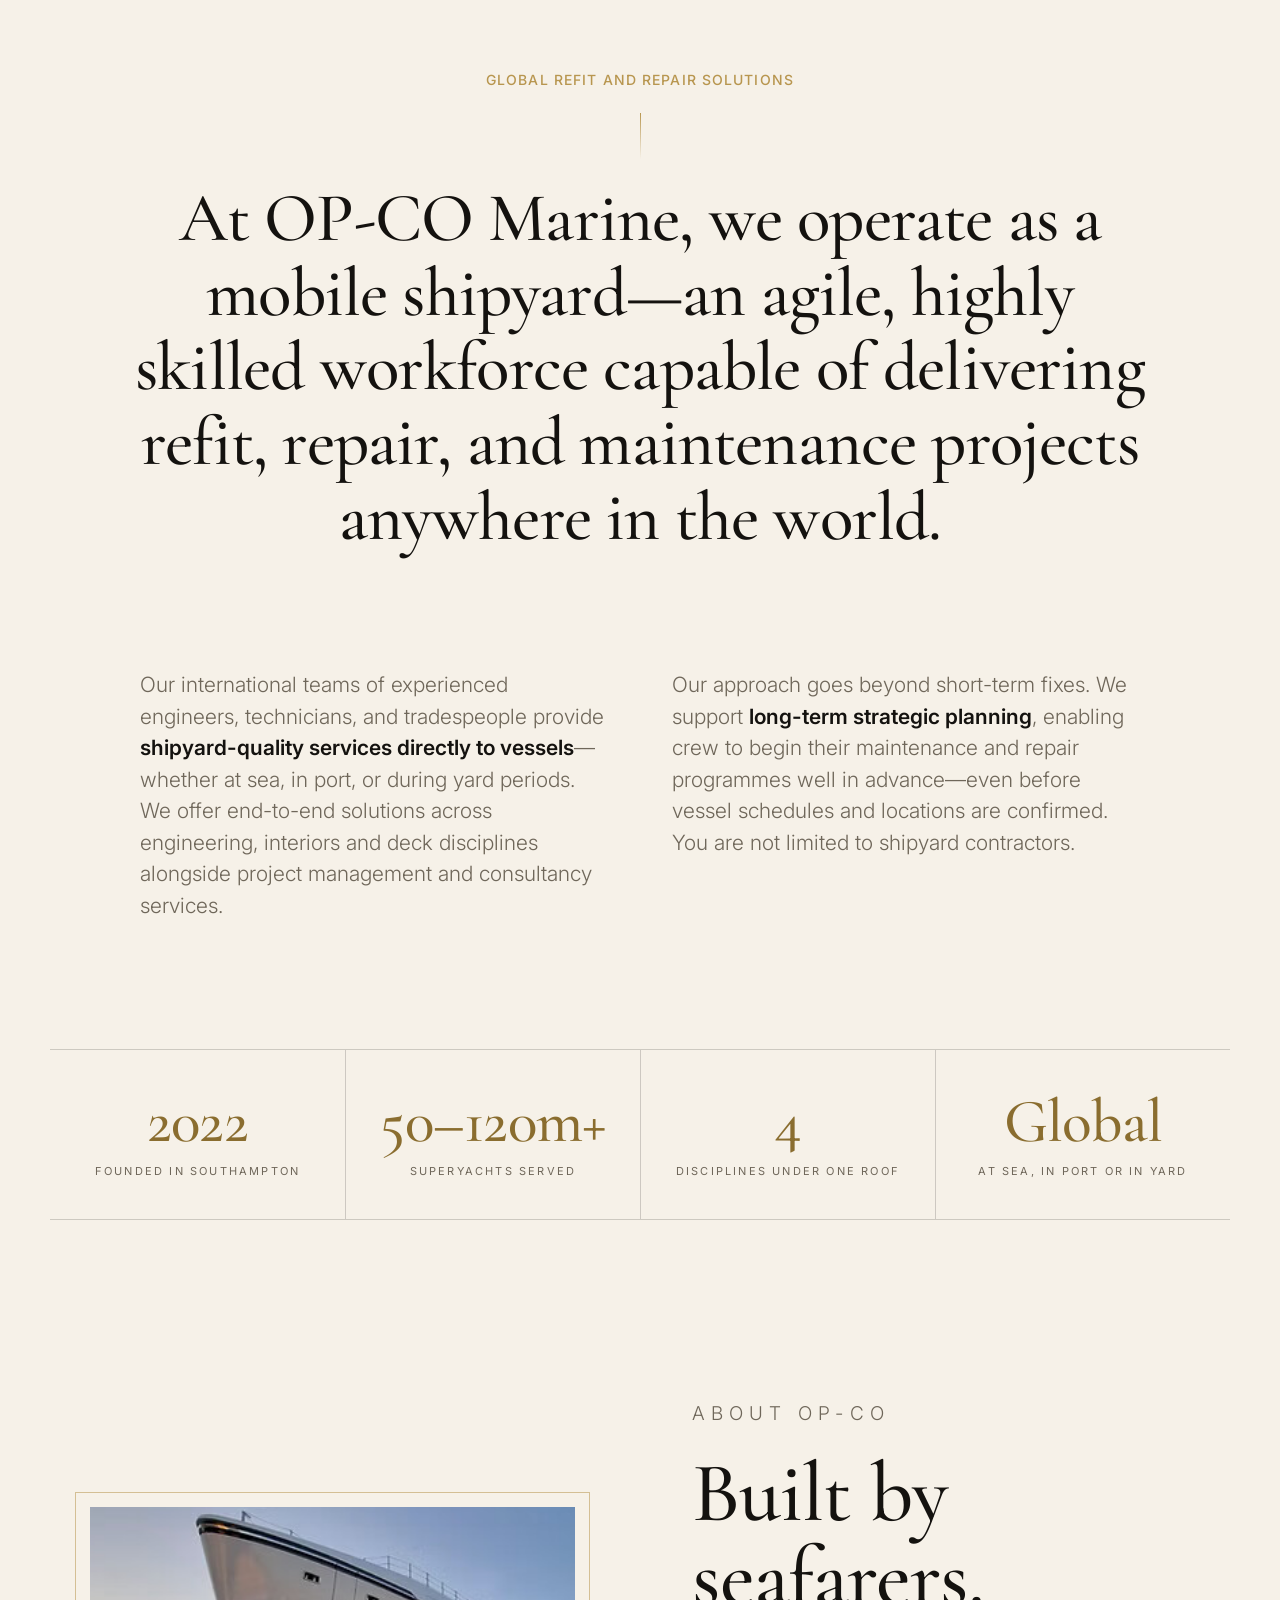
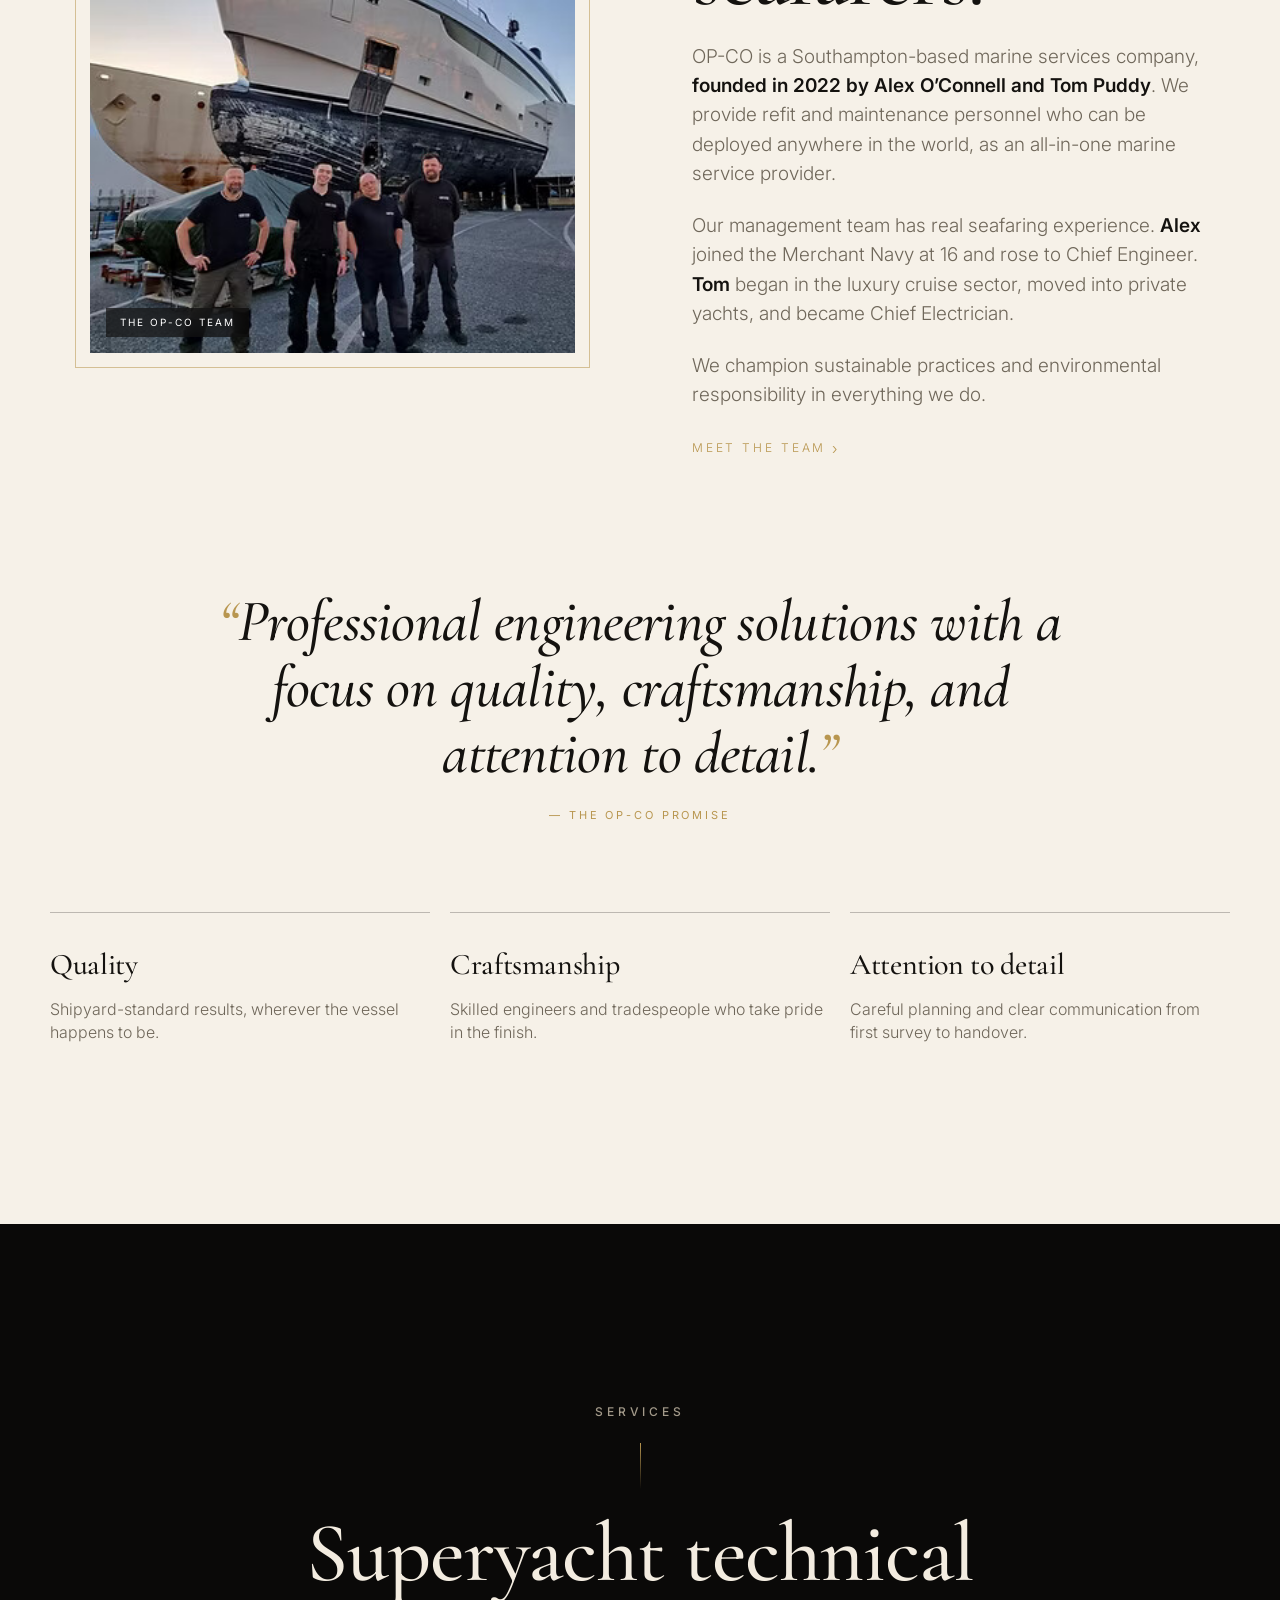
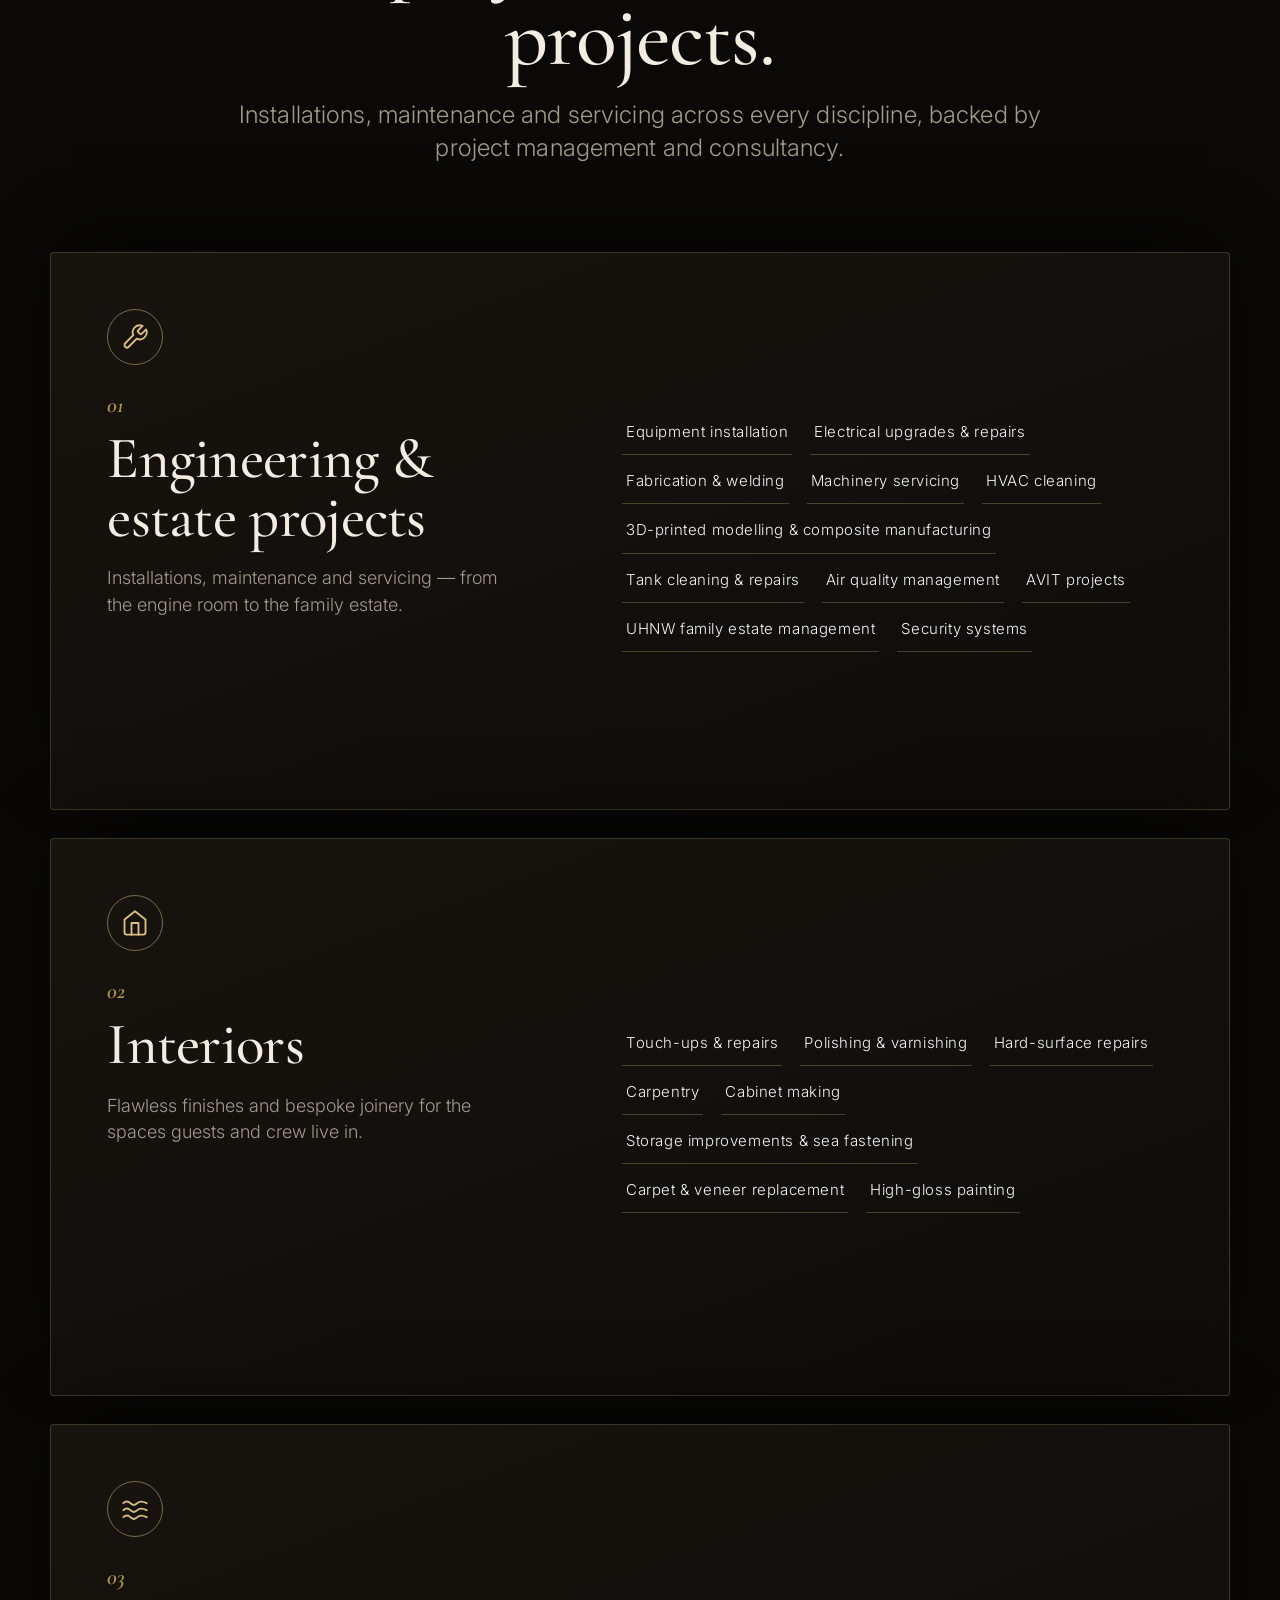
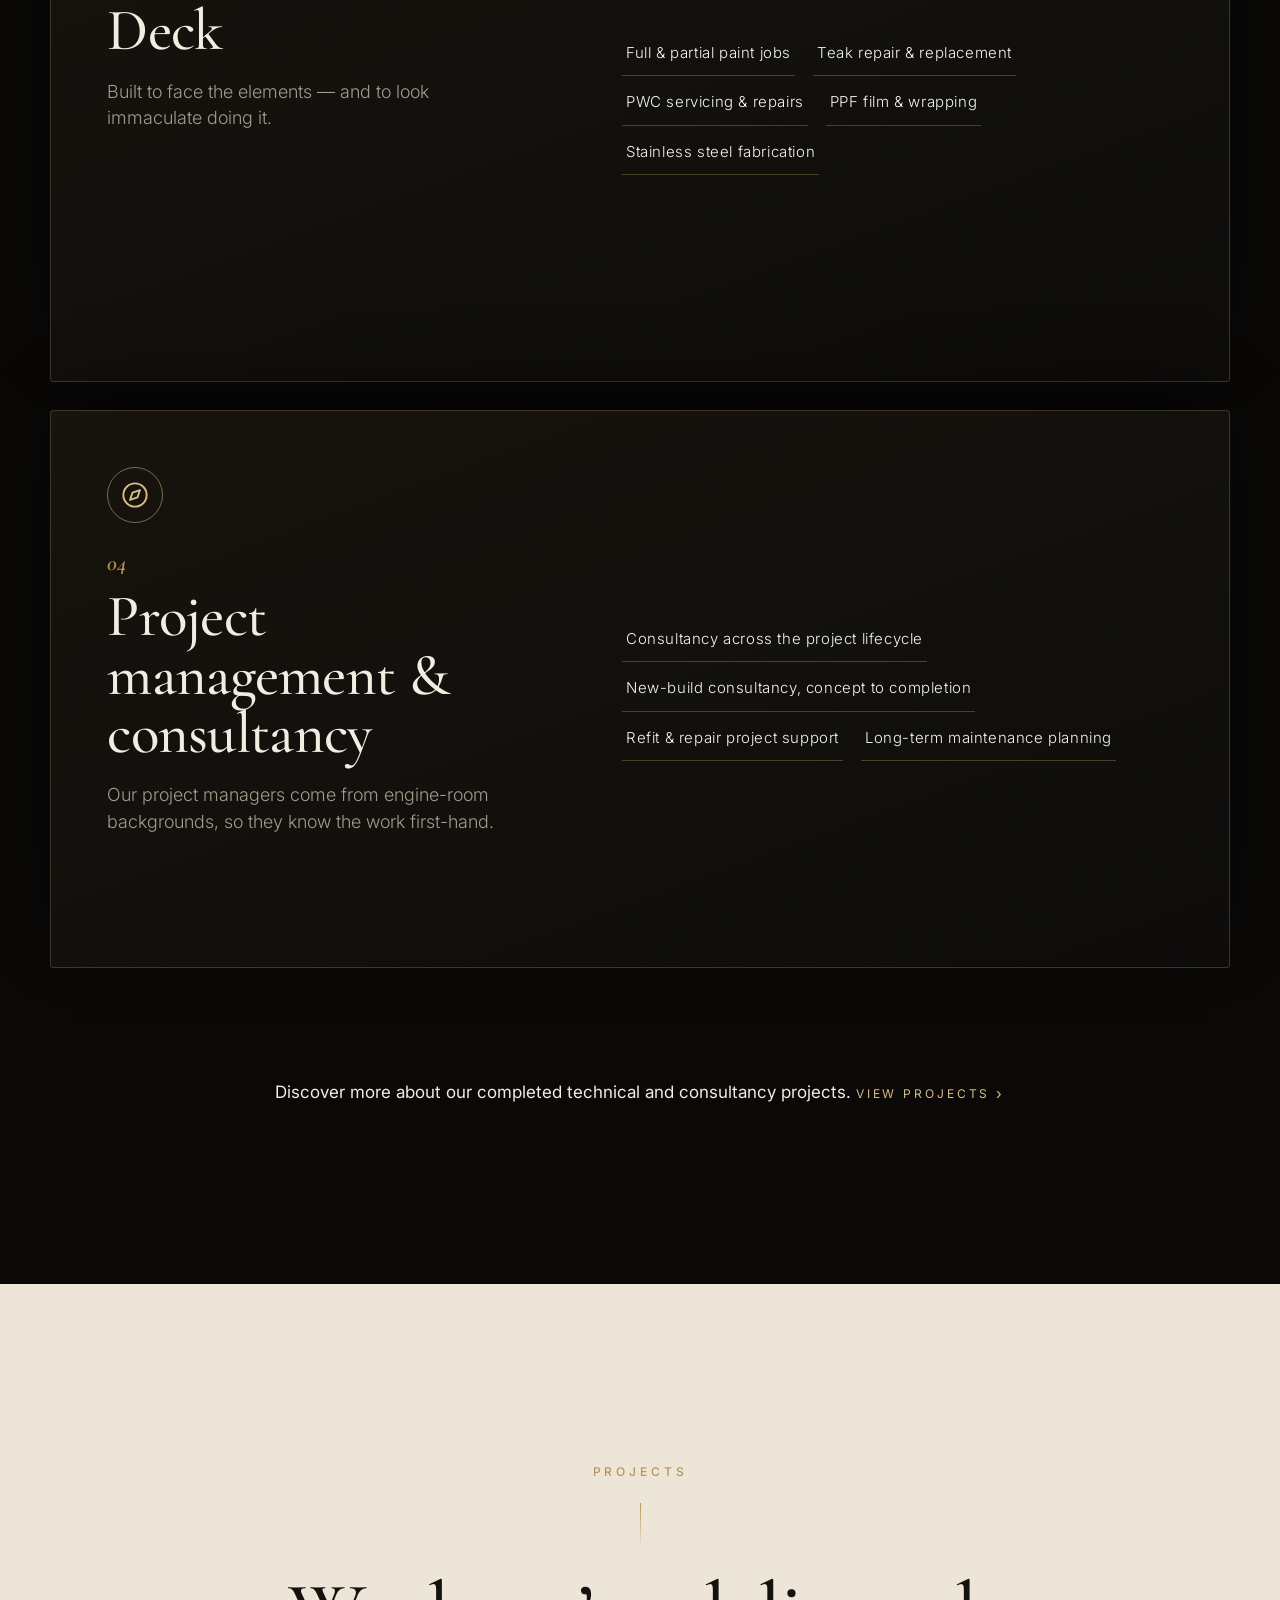
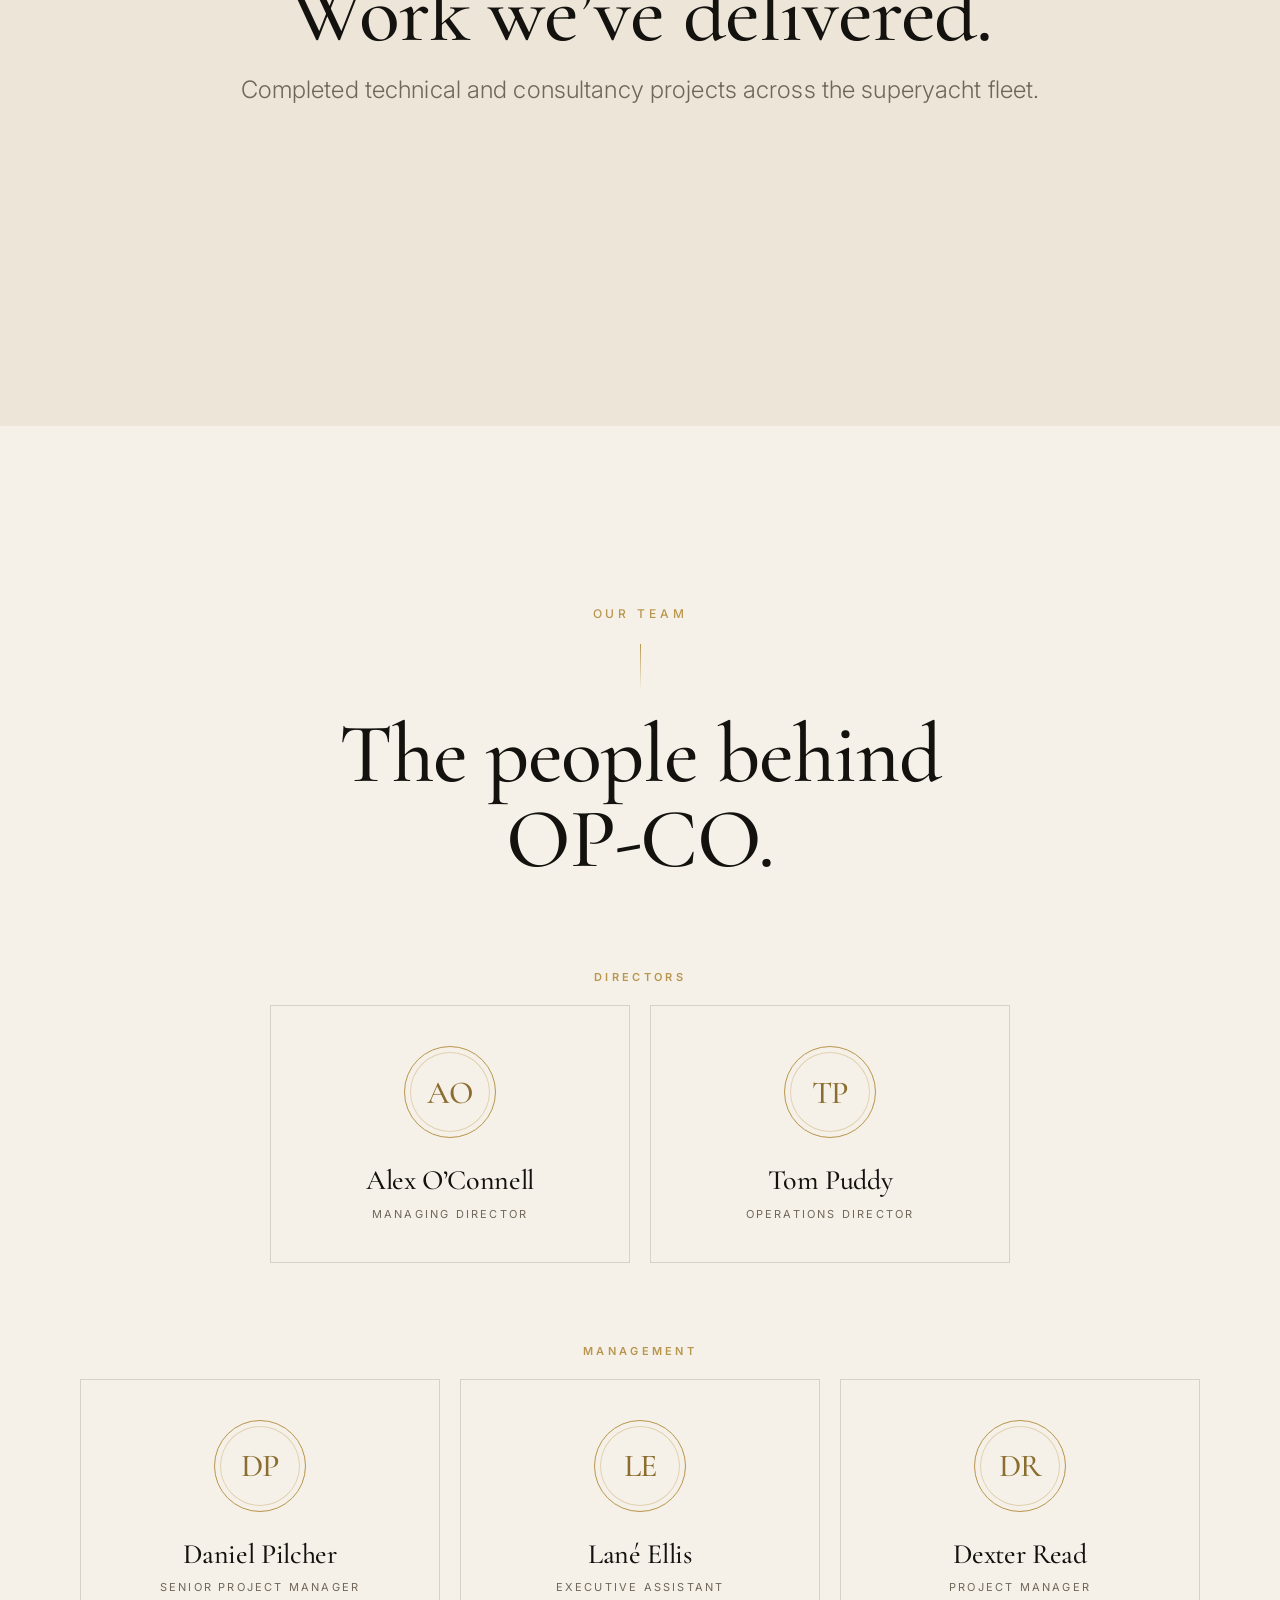
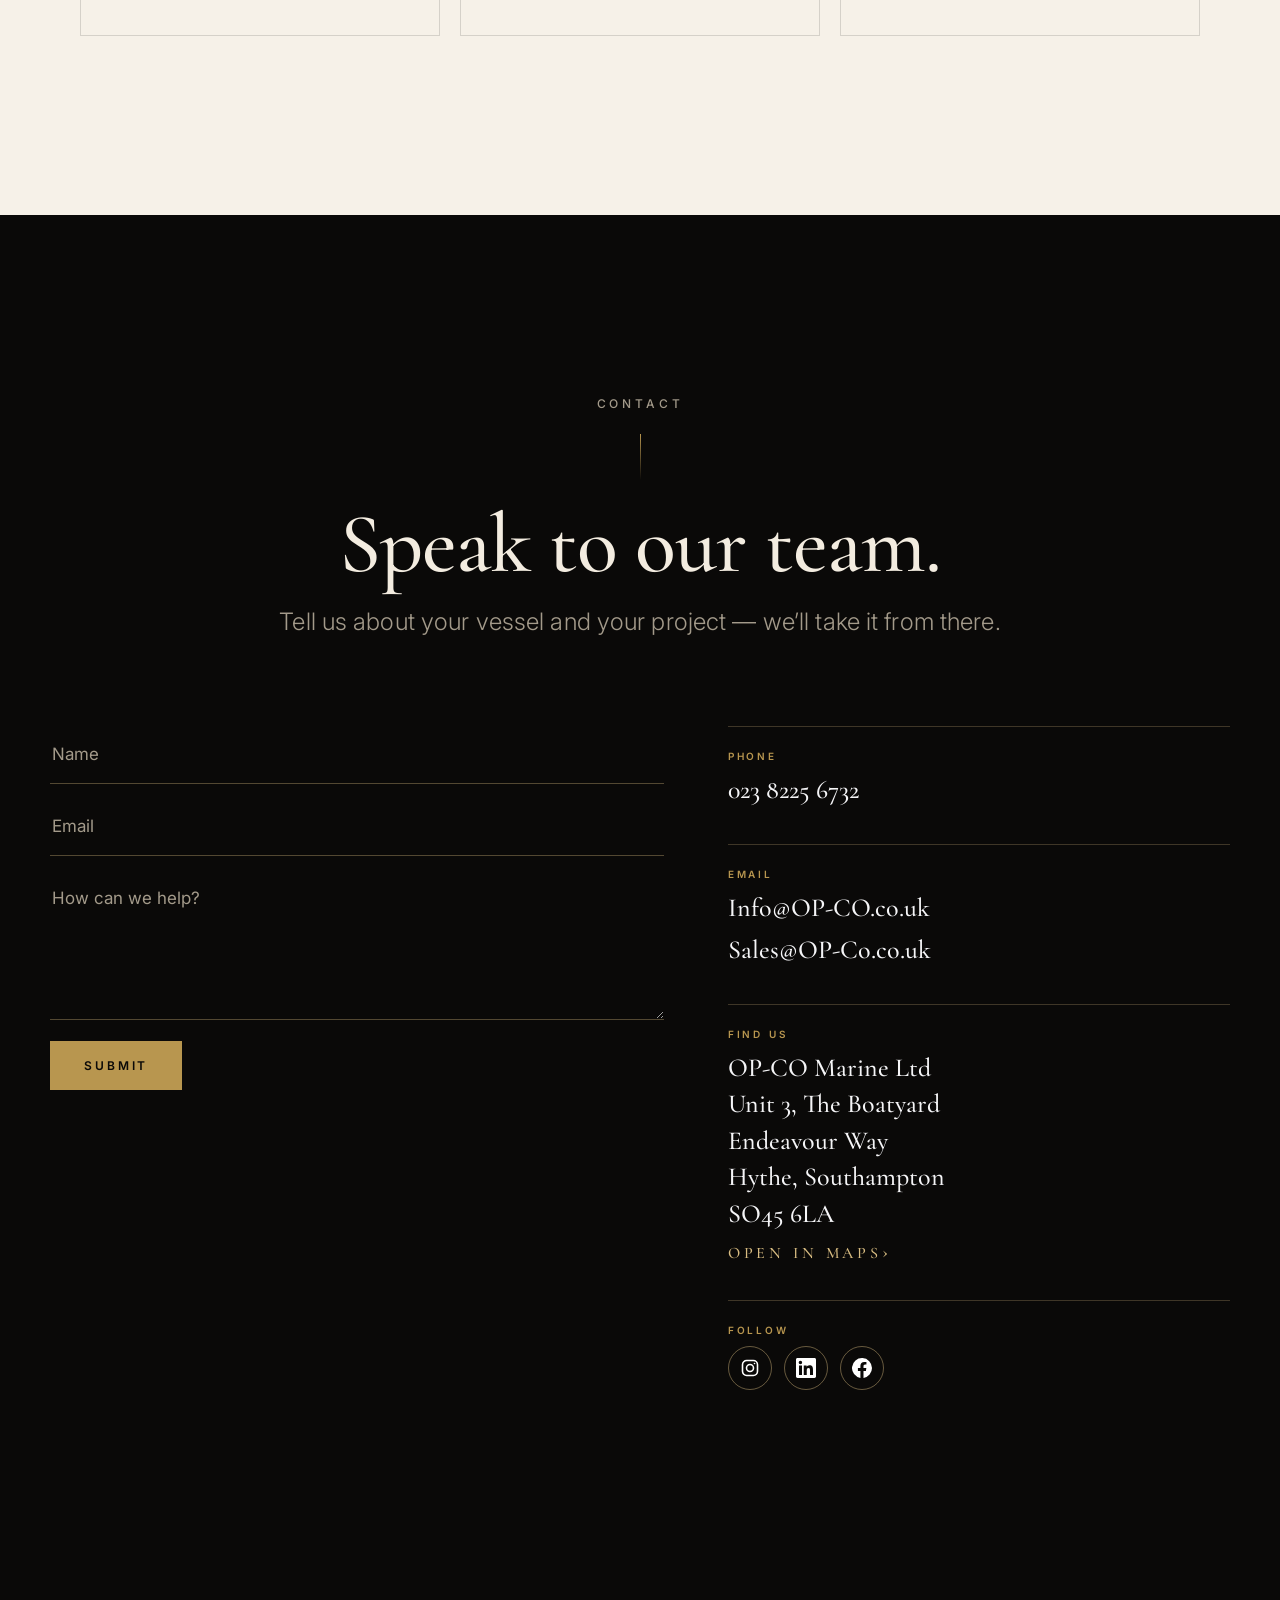
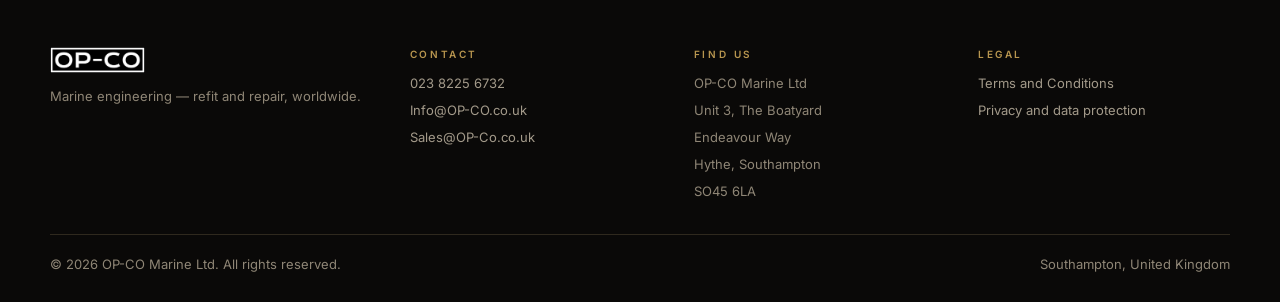
==== commit a323e532: "Luxury restyle: ivory/black/champagne palette, serif display type, photo slots Co-Authored-By: Claud" ====
--- a/index.template.html
+++ b/index.template.html
@@ -5,7 +5,7 @@
 <meta name="viewport" content="width=device-width, initial-scale=1, viewport-fit=cover">
 <title>OP-CO | Marine Services</title>
 <meta name="description" content="OP-CO is a marine engineering company specialising in refit and repair projects. A mobile shipyard delivering engineering, interiors, deck and project management services to superyachts worldwide.">
-<meta name="theme-color" content="#000000">
+<meta name="theme-color" content="#0a0908">
 <meta property="og:type" content="website">
 <meta property="og:title" content="OP-CO | Marine Services">
 <meta property="og:description" content="A mobile shipyard delivering refit, repair and maintenance projects to superyachts anywhere in the world.">
@@ -14,7 +14,7 @@
 <link rel="icon" href="assets/img/favicon.svg" type="image/svg+xml">
 <link rel="preconnect" href="https://fonts.googleapis.com">
 <link rel="preconnect" href="https://fonts.gstatic.com" crossorigin>
-<link rel="stylesheet" href="https://fonts.googleapis.com/css2?family=Inter:wght@400;500;600;700&display=swap">
+<link rel="stylesheet" href="https://fonts.googleapis.com/css2?family=Cormorant+Garamond:ital,wght@0,400;0,500;0,600;1,400;1,500&family=Inter:wght@300;400;500;600&display=swap">
 <link rel="stylesheet" href="assets/css/style.css">
 <script>document.documentElement.classList.add('js')</script>
 <script type="application/ld+json">
@@ -67,11 +67,12 @@
         <source src="assets/video/hero.mp4" type="video/mp4">
         <source src="https://video.wixstatic.com/video/11062b_cb0c4d13153f4008920bb26beda8de0f/1080p/mp4/file.mp4" type="video/mp4">
       </video>
+      <img class="hero__photo" src="assets/photos/hero.jpg" alt="" aria-hidden="true" onerror="this.remove()">
       <div class="hero__scrim"></div>
     </div>
     <div class="hero__copy">
       <p class="eyebrow" data-reveal>OP-CO Marine</p>
-      <h1 class="h-xl" data-reveal style="--d:.08s"><span class="grad">Marine services.</span></h1>
+      <h1 class="h-xl" data-reveal style="--d:.08s"><span class="grad">Marine</span> services.</h1>
       <p class="lead" data-reveal style="--d:.18s">OP-CO is a marine engineering company specialising in refit and repair projects. We deliver practical solutions for both in-service and yard-based operations.</p>
       <div class="hero__cta on-dark" data-reveal style="--d:.28s">
         <a class="btn" href="#about">About OP-CO</a>
@@ -145,6 +146,7 @@
 
     <div class="stack">
       <article class="card-s" style="--i:0"><div class="card-s__in">
+        <figure class="card-s__ph"><img src="assets/photos/service-1.jpg" alt="" loading="lazy" onerror="this.parentNode.remove()"></figure>
         <div>
           <div class="card-s__ico"><svg viewBox="0 0 24 24"><path d="M14.7 6.3a1 1 0 0 0 0 1.4l1.6 1.6a1 1 0 0 0 1.4 0l3.77-3.77a6 6 0 0 1-7.94 7.94l-6.91 6.91a2.12 2.12 0 0 1-3-3l6.91-6.91a6 6 0 0 1 7.94-7.94l-3.76 3.76z"/></svg></div>
           <p class="card-s__n">01</p>
@@ -157,6 +159,7 @@
       </div></article>
 
       <article class="card-s" style="--i:1"><div class="card-s__in">
+        <figure class="card-s__ph"><img src="assets/photos/service-2.jpg" alt="" loading="lazy" onerror="this.parentNode.remove()"></figure>
         <div>
           <div class="card-s__ico"><svg viewBox="0 0 24 24"><path d="M3 9l9-7 9 7v11a2 2 0 0 1-2 2H5a2 2 0 0 1-2-2z"/><path d="M9 22V12h6v10"/></svg></div>
           <p class="card-s__n">02</p>
@@ -169,6 +172,7 @@
       </div></article>
 
       <article class="card-s" style="--i:2"><div class="card-s__in">
+        <figure class="card-s__ph"><img src="assets/photos/service-3.jpg" alt="" loading="lazy" onerror="this.parentNode.remove()"></figure>
         <div>
           <div class="card-s__ico"><svg viewBox="0 0 24 24"><path d="M2 7c2-2 4-2 6 0s4 2 6 0 4-2 8 0"/><path d="M2 13c2-2 4-2 6 0s4 2 6 0 4-2 8 0"/><path d="M2 19c2-2 4-2 6 0s4 2 6 0 4-2 8 0"/></svg></div>
           <p class="card-s__n">03</p>
@@ -181,6 +185,7 @@
       </div></article>
 
       <article class="card-s" style="--i:3"><div class="card-s__in">
+        <figure class="card-s__ph"><img src="assets/photos/service-4.jpg" alt="" loading="lazy" onerror="this.parentNode.remove()"></figure>
         <div>
           <div class="card-s__ico"><svg viewBox="0 0 24 24"><circle cx="12" cy="12" r="10"/><path d="M16.24 7.76l-2.12 6.36-6.36 2.12 2.12-6.36z"/></svg></div>
           <p class="card-s__n">04</p>
--- a/assets/css/style.css
+++ b/assets/css/style.css
@@ -0,0 +1,430 @@
+/* ==========================================================================
+   OP-CO Marine — site styles
+   Apple-inspired: generous type, quiet colour, scroll-driven motion.
+   ========================================================================== */
+
+:root {
+  --bg: #f6f1e8;
+  --bg-alt: #ece5d8;
+  --ink: #14120f;
+  --ink-2: #6f675a;
+  --ink-inv: #f3ece0;
+  --ink-inv-2: #a39a8a;
+  --line: rgba(20, 18, 15, 0.14);
+  --accent: #b8964f;
+  --accent-hi: #d9bd82;
+  --card: #fbf8f2;
+  --dark: #0a0908;
+  --dark-2: #1d1d1f;
+  --radius: 28px;
+  --radius-sm: 18px;
+  --maxw: 1180px;
+  --nav-h: 52px;
+  --ease: cubic-bezier(0.22, 0.61, 0.36, 1);
+  --serif: "Cormorant Garamond", "Playfair Display", "Times New Roman", Georgia, serif;
+  --font: -apple-system, BlinkMacSystemFont, "SF Pro Display", "SF Pro Text", "Inter", "Segoe UI", Roboto, "Helvetica Neue", Arial, sans-serif;
+}
+
+*, *::before, *::after { box-sizing: border-box; }
+html { -webkit-text-size-adjust: 100%; scroll-behavior: smooth; scroll-padding-top: calc(var(--nav-h) + 12px); }
+body {
+  margin: 0; font-family: var(--font); color: var(--ink); background: var(--bg);
+  font-size: 17px; line-height: 1.47; letter-spacing: -0.01em;
+  -webkit-font-smoothing: antialiased; -moz-osx-font-smoothing: grayscale; text-rendering: optimizeLegibility;
+}
+img, video, svg { display: block; max-width: 100%; }
+a { color: var(--accent); text-decoration: none; }
+a:hover { text-decoration: underline; }
+h1, h2, h3, h4, p, ul { margin: 0; }
+ul { padding: 0; list-style: none; }
+button { font: inherit; color: inherit; cursor: pointer; }
+:focus-visible { outline: 2px solid var(--accent-hi); outline-offset: 3px; border-radius: 6px; }
+.skip { position: absolute; left: 12px; top: -60px; background: #fff; color: #000; padding: 10px 16px; border-radius: 10px; z-index: 200; transition: top .2s; }
+.skip:focus { top: 10px; }
+.wrap { width: min(var(--maxw), 100% - 48px); margin-inline: auto; }
+.sr { position: absolute; width: 1px; height: 1px; overflow: hidden; clip: rect(0 0 0 0); white-space: nowrap; }
+
+/* ---------- Typography ---------- */
+.eyebrow { font-size: 17px; font-weight: 600; letter-spacing: -0.01em; color: var(--ink-2); margin-bottom: 14px; }
+.h-xl { font-size: clamp(44px, 8.4vw, 112px); line-height: 1.02; font-weight: 700; letter-spacing: -0.045em; }
+.h-lg { font-size: clamp(36px, 6vw, 72px); line-height: 1.05; font-weight: 700; letter-spacing: -0.04em; }
+.h-md { font-size: clamp(26px, 3.4vw, 40px); line-height: 1.12; font-weight: 600; letter-spacing: -0.03em; }
+.lead { font-size: clamp(19px, 2vw, 24px); line-height: 1.38; color: var(--ink-2); letter-spacing: -0.014em; font-weight: 400; }
+.grad { background: linear-gradient(100deg, #fff 10%, #9fc9ff 55%, #fff 95%); -webkit-background-clip: text; background-clip: text; color: transparent; }
+
+/* ---------- Buttons ---------- */
+.btn { display: inline-flex; align-items: center; gap: 8px; padding: 13px 24px; border-radius: 980px; background: var(--accent); color: #fff; font-size: 17px; font-weight: 500; border: 0; transition: background .25s, transform .25s var(--ease); }
+.btn:hover { background: #0077ed; text-decoration: none; transform: scale(1.03); }
+.btn:active { transform: scale(.98); }
+.btn--light { background: #fff; color: #000; }
+.btn--light:hover { background: #e8e8ed; }
+.link-arrow { display: inline-flex; align-items: center; gap: 6px; font-size: 19px; color: var(--accent); }
+.link-arrow::after { content: "›"; font-size: 1.25em; line-height: 1; transition: transform .25s var(--ease); }
+.link-arrow:hover { text-decoration: none; }
+.link-arrow:hover::after { transform: translateX(4px); }
+.on-dark .link-arrow, .link-arrow.inv { color: var(--accent-hi); }
+
+/* ---------- Navigation ---------- */
+.nav { position: fixed; inset: 0 0 auto 0; height: var(--nav-h); z-index: 100; display: flex; align-items: center; color: var(--ink-inv); transition: color .4s; }
+/* The blurred bar lives on a pseudo-element so it doesn't become the containing block for the fixed mobile menu. */
+.nav::before { content: ""; position: absolute; inset: 0; z-index: -1; background: rgba(22, 22, 23, 0.72); -webkit-backdrop-filter: saturate(180%) blur(22px); backdrop-filter: saturate(180%) blur(22px);
+  border-bottom: 1px solid rgba(255, 255, 255, 0.08); transition: background .4s var(--ease), border-color .4s; }
+.nav.is-light { color: var(--ink); }
+.nav.is-light::before { background: rgba(251, 251, 253, 0.8); border-bottom-color: rgba(0, 0, 0, 0.08); }
+.nav__in { width: min(1024px, 100% - 40px); margin-inline: auto; display: flex; align-items: center; justify-content: space-between; gap: 24px; }
+.nav__logo img { height: 24px; width: auto; border-radius: 3px; }
+.nav__links { display: flex; gap: clamp(18px, 3vw, 36px); align-items: center; }
+.nav__links a { color: inherit; opacity: .8; font-size: 13px; letter-spacing: -0.005em; transition: opacity .2s; position: relative; }
+.nav__links a:hover, .nav__links a.is-active { opacity: 1; text-decoration: none; }
+.nav__links a.is-active::after { content: ""; position: absolute; left: 0; right: 0; bottom: -6px; height: 1.5px; background: currentColor; border-radius: 2px; }
+.nav__cta { padding: 6px 14px; border-radius: 980px; background: var(--accent); color: #fff !important; opacity: 1 !important; }
+.nav__cta::after { display: none; }
+.nav__burger { display: none; width: 40px; height: 40px; background: none; border: 0; position: relative; color: inherit; }
+.nav__burger span { position: absolute; left: 11px; right: 11px; height: 1.5px; background: currentColor; transition: transform .35s var(--ease), top .35s var(--ease), opacity .2s; }
+.nav__burger span:nth-child(1) { top: 16px; } .nav__burger span:nth-child(2) { top: 23px; }
+.nav-open .nav__burger span:nth-child(1) { top: 20px; transform: rotate(45deg); }
+.nav-open .nav__burger span:nth-child(2) { top: 20px; transform: rotate(-45deg); }
+
+@media (max-width: 820px) {
+  .nav__burger { display: block; }
+  .nav__links { position: fixed; inset: var(--nav-h) 0 0 0; flex-direction: column; align-items: flex-start; justify-content: flex-start; gap: 0; padding: 24px 28px;
+    background: rgba(22, 22, 23, 0.96); -webkit-backdrop-filter: blur(24px); backdrop-filter: blur(24px); opacity: 0; visibility: hidden; transform: translateY(-8px); transition: opacity .35s var(--ease), transform .35s var(--ease), visibility .35s; }
+  .nav-open .nav__links { opacity: 1; visibility: visible; transform: none; }
+  .nav__links a { font-size: 28px; font-weight: 600; letter-spacing: -0.03em; color: #f5f5f7; opacity: 1; width: 100%; padding: 14px 0; border-bottom: 1px solid rgba(255,255,255,.1); }
+  .nav__links a.is-active::after { display: none; }
+  .nav__cta { background: none; padding: 14px 0; border-radius: 0; color: #f5f5f7 !important; }
+  .nav-open .nav { color: #f5f5f7; }
+  .nav-open .nav::before { background: rgba(22, 22, 23, 0.96); border-bottom-color: rgba(255,255,255,.08); }
+}
+
+/* ---------- Hero ---------- */
+.hero { position: relative; height: 160svh; background: #000; }
+.hero__stage { position: sticky; top: 0; height: 100svh; min-height: 560px; overflow: hidden; display: grid; place-items: center; background: #000; }
+.hero__media { position: absolute; inset: 0; overflow: hidden; background: #02060d;
+  transform: scale(calc(1 - var(--p, 0) * 0.1)); border-radius: calc(var(--p, 0) * 40px); will-change: transform; }
+.hero__fx { position: absolute; inset: -20%; background:
+  radial-gradient(40% 36% at 22% 30%, rgba(41, 151, 255, .38), transparent 70%),
+  radial-gradient(46% 40% at 78% 68%, rgba(0, 102, 204, .34), transparent 70%),
+  radial-gradient(60% 50% at 50% 110%, rgba(120, 180, 255, .22), transparent 70%);
+  animation: drift 22s ease-in-out infinite alternate; }
+@keyframes drift { from { transform: translate3d(-3%, -2%, 0) scale(1); } to { transform: translate3d(3%, 3%, 0) scale(1.12); } }
+.hero__video { position: absolute; inset: 0; width: 100%; height: 100%; object-fit: cover; opacity: 0; transition: opacity 1.4s var(--ease); }
+.hero__video.is-playing { opacity: .62; }
+.hero__scrim { position: absolute; inset: 0; background: linear-gradient(180deg, rgba(0,0,0,.55) 0%, rgba(0,0,0,.18) 40%, rgba(0,0,0,.7) 100%); }
+.hero__copy { position: relative; z-index: 2; width: min(960px, 100% - 48px); text-align: center; color: #f5f5f7;
+  opacity: calc(1 - var(--p, 0) * 1.35); transform: translateY(calc(var(--p, 0) * -60px)) scale(calc(1 - var(--p, 0) * 0.06)); will-change: transform, opacity; }
+.hero__copy .eyebrow { color: #a1a1a6; font-size: clamp(15px, 1.6vw, 19px); }
+.hero__copy .lead { color: #c7c7cc; max-width: 640px; margin: 26px auto 0; }
+.hero__cta { display: flex; gap: 26px; justify-content: center; align-items: center; flex-wrap: wrap; margin-top: 34px; }
+.hero__cue { position: absolute; bottom: 28px; left: 50%; translate: -50% 0; z-index: 3; color: #a1a1a6; opacity: calc(1 - var(--p, 0) * 6); display: grid; justify-items: center; gap: 8px; font-size: 12px; letter-spacing: .08em; text-transform: uppercase; }
+.hero__cue i { width: 22px; height: 36px; border: 1.5px solid currentColor; border-radius: 14px; position: relative; }
+.hero__cue i::after { content: ""; position: absolute; left: 50%; top: 7px; width: 3px; height: 7px; margin-left: -1.5px; border-radius: 2px; background: currentColor; animation: wheel 1.8s var(--ease) infinite; }
+@keyframes wheel { 0% { opacity: 0; transform: translateY(0); } 30% { opacity: 1; } 100% { opacity: 0; transform: translateY(12px); } }
+
+/* ---------- Sections ---------- */
+section { position: relative; }
+.sec { padding: clamp(90px, 14vw, 180px) 0; }
+.sec--alt { background: var(--bg-alt); }
+.sec__head { text-align: center; max-width: 820px; margin: 0 auto clamp(48px, 7vw, 88px); }
+.sec__head .lead { margin-top: 18px; }
+
+/* Statement — words light up on scroll */
+.statement { padding: clamp(110px, 18vw, 240px) 0 clamp(70px, 10vw, 130px); }
+.statement .eyebrow { text-align: center; text-transform: uppercase; letter-spacing: .08em; font-size: 14px; }
+.statement__text { max-width: 1040px; margin: 0 auto; font-size: clamp(30px, 5vw, 62px); line-height: 1.12; font-weight: 700; letter-spacing: -0.04em; text-align: center; }
+.statement__text .w { opacity: .16; transition: opacity .5s var(--ease); }
+.statement__text .w.on { opacity: 1; }
+.statement__cols { display: grid; grid-template-columns: 1fr 1fr; gap: clamp(28px, 5vw, 72px); max-width: 1000px; margin: clamp(60px, 9vw, 120px) auto 0; }
+.statement__cols p { font-size: clamp(18px, 1.7vw, 21px); line-height: 1.5; color: var(--ink-2); }
+.statement__cols p b { color: var(--ink); font-weight: 600; }
+
+/* Stats */
+.stats { display: grid; grid-template-columns: repeat(4, 1fr); gap: 0; border-top: 1px solid var(--line); border-bottom: 1px solid var(--line); }
+.stat { padding: 40px 24px; text-align: center; border-left: 1px solid var(--line); }
+.stat:first-child { border-left: 0; }
+.stat b { display: block; font-size: clamp(36px, 4.6vw, 60px); line-height: 1.05; font-weight: 700; letter-spacing: -0.04em; }
+.stat span { display: block; margin-top: 8px; color: var(--ink-2); font-size: 15px; }
+
+/* About */
+.about { display: grid; grid-template-columns: 1.05fr 1fr; gap: clamp(36px, 6vw, 96px); align-items: center; }
+.about__photo { border-radius: var(--radius); overflow: hidden; background: #ddd; box-shadow: 0 30px 80px -30px rgba(0, 0, 0, .35); position: relative; }
+.about__photo img { width: 100%; height: auto; aspect-ratio: 401 / 368; object-fit: cover; transform: scale(var(--zoom, 1.08)); will-change: transform; }
+.about__photo figcaption { position: absolute; left: 16px; bottom: 16px; padding: 7px 14px; border-radius: 980px; font-size: 13px; color: #fff; background: rgba(0,0,0,.45); -webkit-backdrop-filter: blur(12px); backdrop-filter: blur(12px); }
+.about__body > * + * { margin-top: 22px; }
+.about__body p { color: var(--ink-2); font-size: clamp(17px, 1.5vw, 19px); line-height: 1.55; }
+.about__body p b { color: var(--ink); font-weight: 600; }
+.quote { margin-top: clamp(70px, 10vw, 130px); text-align: center; max-width: 920px; margin-inline: auto; }
+.quote p { font-size: clamp(26px, 4vw, 48px); line-height: 1.16; font-weight: 600; letter-spacing: -0.035em; }
+.quote p::before { content: "“"; } .quote p::after { content: "”"; }
+.quote small { display: block; margin-top: 20px; color: var(--ink-2); font-size: 15px; }
+.values { display: grid; grid-template-columns: repeat(3, 1fr); gap: 20px; margin-top: clamp(50px, 7vw, 90px); }
+.value { background: var(--card); border-radius: var(--radius-sm); padding: 32px; }
+.value h3 { font-size: 22px; font-weight: 600; letter-spacing: -0.025em; }
+.value p { margin-top: 10px; color: var(--ink-2); font-size: 16px; }
+
+/* Services — stacking cards */
+.svc { background: #000; color: var(--ink-inv); }
+.svc .sec__head .eyebrow, .svc .lead { color: var(--ink-inv-2); }
+.stack { display: grid; gap: 28px; padding-bottom: 8vh; }
+.card-s { position: sticky; top: calc(var(--nav-h) + 24px + var(--i) * 16px); }
+.card-s__in { background: linear-gradient(160deg, #1c1c1e 0%, #121214 100%); border: 1px solid rgba(255,255,255,.08); border-radius: 36px; padding: clamp(28px, 4.4vw, 60px);
+  display: grid; grid-template-columns: .9fr 1.1fr; gap: clamp(26px, 5vw, 70px); min-height: min(62vh, 560px); transform-origin: 50% 0; will-change: transform; box-shadow: 0 -20px 60px -20px rgba(0,0,0,.8); }
+.card-s__ico { width: 56px; height: 56px; border-radius: 16px; display: grid; place-items: center; background: rgba(41, 151, 255, .14); color: var(--accent-hi); margin-bottom: 24px; }
+.card-s__ico svg { width: 28px; height: 28px; fill: none; stroke: currentColor; stroke-width: 1.6; stroke-linecap: round; stroke-linejoin: round; }
+.card-s__n { color: var(--ink-inv-2); font-size: 15px; font-weight: 600; margin-bottom: 8px; }
+.card-s h3 { font-size: clamp(30px, 4vw, 52px); line-height: 1.04; font-weight: 700; letter-spacing: -0.04em; }
+.card-s__intro { margin-top: 18px; color: var(--ink-inv-2); font-size: 18px; max-width: 420px; }
+.chips { display: flex; flex-wrap: wrap; gap: 10px; align-content: center; }
+.chips li { padding: 10px 18px; border-radius: 980px; background: rgba(255,255,255,.07); color: #f5f5f7; font-size: clamp(15px, 1.3vw, 17px); border: 1px solid rgba(255,255,255,.06); transition: background .25s, transform .25s var(--ease); }
+.chips li:hover { background: rgba(41,151,255,.22); transform: translateY(-2px); }
+.stack.flat .card-s { position: static; }
+.svc__cta { text-align: center; margin-top: 40px; }
+
+/* Projects */
+.filters { display: flex; flex-wrap: wrap; gap: 10px; justify-content: center; margin-bottom: 40px; }
+.chip { padding: 9px 18px; border-radius: 980px; border: 1px solid var(--line); background: #fff; font-size: 15px; transition: background .25s, color .25s, border-color .25s; }
+.chip:hover { border-color: rgba(0,0,0,.3); }
+.chip[aria-pressed="true"] { background: var(--ink); color: #fff; border-color: var(--ink); }
+.grid { display: grid; grid-template-columns: repeat(3, 1fr); gap: 20px; }
+.proj { background: var(--card); border-radius: var(--radius-sm); padding: 28px 28px 30px; display: flex; flex-direction: column; justify-content: space-between; min-height: 230px; position: relative; overflow: hidden;
+  transition: transform .5s var(--ease), box-shadow .5s var(--ease); }
+.proj:hover { transform: translateY(-6px) scale(1.012); box-shadow: 0 24px 50px -24px rgba(0,0,0,.28); }
+.proj__size { font-size: clamp(40px, 4.4vw, 56px); line-height: 1; font-weight: 700; letter-spacing: -0.05em; background: linear-gradient(135deg, #1d1d1f 30%, #0066cc 130%); -webkit-background-clip: text; background-clip: text; color: transparent; }
+.proj__size small { display: block; margin-top: 6px; font-size: 13px; letter-spacing: .06em; text-transform: uppercase; font-weight: 600; background: none; color: var(--ink-2); -webkit-text-fill-color: var(--ink-2); }
+.proj h3 { margin-top: 36px; font-size: 21px; line-height: 1.2; font-weight: 600; letter-spacing: -0.025em; }
+.proj__tag { margin-top: 12px; font-size: 13px; color: var(--ink-2); }
+.proj.is-hidden { display: none; }
+.proj.is-in { animation: pop .6s var(--ease) both; }
+@keyframes pop { from { opacity: 0; transform: translateY(18px) scale(.98); } to { opacity: 1; transform: none; } }
+.more { text-align: center; margin-top: 44px; }
+.more .btn { background: var(--ink); } .more .btn:hover { background: #000; }
+
+/* Team */
+.team-grp { margin-top: clamp(50px, 7vw, 80px); }
+.team-grp > h3 { font-size: 14px; letter-spacing: .08em; text-transform: uppercase; color: var(--ink-2); font-weight: 600; margin-bottom: 20px; text-align: center; }
+.people { display: grid; gap: 20px; justify-content: center; }
+.people--2 { grid-template-columns: repeat(2, minmax(0, 360px)); }
+.people--3 { grid-template-columns: repeat(3, minmax(0, 360px)); }
+.person { background: var(--bg-alt); border-radius: var(--radius); padding: 40px 28px; text-align: center; transition: transform .5s var(--ease); }
+.person:hover { transform: translateY(-5px); }
+.avatar { width: 92px; height: 92px; margin: 0 auto 22px; border-radius: 50%; display: grid; place-items: center; font-size: 30px; font-weight: 600; letter-spacing: -0.02em; color: #fff;
+  background: linear-gradient(145deg, #3a3a3c, #1d1d1f); box-shadow: inset 0 0 0 1px rgba(255,255,255,.08); }
+.person:nth-child(2n) .avatar { background: linear-gradient(145deg, #0a84ff, #0050a8); }
+.person h4 { font-size: 22px; font-weight: 600; letter-spacing: -0.025em; }
+.person p { color: var(--ink-2); margin-top: 4px; font-size: 16px; }
+
+/* Contact */
+.contact { background: #000; color: var(--ink-inv); }
+.contact .eyebrow, .contact .lead { color: var(--ink-inv-2); }
+.contact__grid { display: grid; grid-template-columns: 1.1fr .9fr; gap: clamp(30px, 5vw, 80px); align-items: start; }
+.form { display: grid; gap: 14px; }
+.field { position: relative; }
+.field input, .field textarea { width: 100%; padding: 22px 18px 10px; border-radius: 14px; border: 1px solid rgba(255,255,255,.14); background: rgba(255,255,255,.06); color: #fff; font: inherit; font-size: 17px; transition: border-color .25s, background .25s; resize: vertical; }
+.field textarea { min-height: 150px; }
+.field label { position: absolute; left: 18px; top: 16px; color: var(--ink-inv-2); font-size: 17px; pointer-events: none; transition: all .2s var(--ease); transform-origin: left top; }
+.field input:focus, .field textarea:focus { outline: none; border-color: var(--accent-hi); background: rgba(255,255,255,.09); }
+.field input:focus + label, .field input:not(:placeholder-shown) + label, .field textarea:focus + label, .field textarea:not(:placeholder-shown) + label { transform: translateY(-9px) scale(.76); }
+.form__note { font-size: 14px; color: var(--ink-inv-2); min-height: 22px; }
+.form .btn { justify-self: start; border: 0; }
+.details { display: grid; gap: 14px; }
+.detail { border-radius: var(--radius-sm); background: rgba(255,255,255,.06); padding: 22px 24px; border: 1px solid rgba(255,255,255,.06); }
+.detail small { display: block; color: var(--ink-inv-2); font-size: 13px; letter-spacing: .06em; text-transform: uppercase; font-weight: 600; margin-bottom: 8px; }
+.detail a, .detail address { color: #f5f5f7; font-style: normal; font-size: 19px; line-height: 1.4; display: block; }
+.detail a:hover { color: var(--accent-hi); text-decoration: none; }
+.detail .link-arrow { margin-top: 10px; font-size: 16px; color: var(--accent-hi); }
+.social { display: flex; gap: 12px; margin-top: 4px; }
+.social a { width: 44px; height: 44px; border-radius: 50%; display: grid; place-items: center; background: rgba(255,255,255,.08); transition: background .25s, transform .25s var(--ease); }
+.social a:hover { background: var(--accent); transform: translateY(-2px); }
+.social svg { width: 20px; height: 20px; fill: #fff; }
+
+/* Footer */
+.foot { background: var(--bg-alt); color: var(--ink-2); font-size: 13px; padding: 56px 0 28px; }
+.foot__cols { display: grid; grid-template-columns: 1.3fr 1fr 1fr 1fr; gap: 32px; padding-bottom: 32px; border-bottom: 1px solid var(--line); }
+.foot h5 { margin: 0 0 12px; font-size: 12px; font-weight: 600; color: var(--ink); }
+.foot li + li { margin-top: 8px; }
+.foot a { color: var(--ink-2); } .foot a:hover { color: var(--ink); text-decoration: underline; }
+.foot img { height: 26px; width: auto; border-radius: 3px; margin-bottom: 14px; }
+.foot__base { padding-top: 20px; display: flex; justify-content: space-between; gap: 12px; flex-wrap: wrap; }
+
+/* ---------- Reveal ---------- */
+.js [data-reveal] { opacity: 0; transform: translateY(34px); filter: blur(6px); transition: opacity .9s var(--ease), transform .9s var(--ease), filter .9s var(--ease); transition-delay: var(--d, 0s); }
+.js [data-reveal].is-in { opacity: 1; transform: none; filter: none; }
+
+/* ---------- Legal pages ---------- */
+.legal { padding: calc(var(--nav-h) + 80px) 0 120px; }
+.legal__in { width: min(780px, 100% - 48px); margin-inline: auto; }
+.legal h1 { font-size: clamp(38px, 6vw, 64px); line-height: 1.05; font-weight: 700; letter-spacing: -0.04em; margin-bottom: 14px; }
+.legal .lead { margin-bottom: 40px; }
+.legal h2 { font-size: 24px; font-weight: 600; letter-spacing: -0.025em; margin: 40px 0 10px; }
+.legal p, .legal li { color: #3a3a3c; font-size: 18px; line-height: 1.55; }
+.legal p + p, .legal p + ul { margin-top: 12px; }
+.legal li { padding-left: 18px; position: relative; margin-top: 8px; }
+.legal li::before { content: ""; position: absolute; left: 0; top: .7em; width: 5px; height: 5px; border-radius: 50%; background: var(--ink-2); }
+.legal .back { display: inline-block; margin-bottom: 28px; }
+
+/* ---------- Responsive ---------- */
+@media (max-width: 980px) {
+  .grid { grid-template-columns: repeat(2, 1fr); }
+  .about, .contact__grid { grid-template-columns: 1fr; }
+  .card-s__in { grid-template-columns: 1fr; min-height: 0; }
+  .people--3 { grid-template-columns: repeat(2, minmax(0, 360px)); }
+  .foot__cols { grid-template-columns: 1fr 1fr; }
+}
+@media (max-width: 640px) {
+  body { font-size: 16px; }
+  .wrap { width: calc(100% - 40px); }
+  .hero { height: 135svh; }
+  .statement__cols, .values { grid-template-columns: 1fr; }
+  .stats { grid-template-columns: 1fr 1fr; }
+  .stat:nth-child(3) { border-left: 0; }
+  .stat:nth-child(n+3) { border-top: 1px solid var(--line); }
+  .grid, .people--2, .people--3 { grid-template-columns: 1fr; }
+  .card-s { top: calc(var(--nav-h) + 12px + var(--i) * 10px); }
+  .card-s__in { border-radius: 28px; }
+  .foot__cols { grid-template-columns: 1fr; }
+}
+
+@media (prefers-reduced-motion: reduce) {
+  html { scroll-behavior: auto; }
+  .js [data-reveal] { opacity: 1; transform: none; filter: none; transition: none; }
+  .hero__fx, .hero__cue i::after { animation: none; }
+  .statement__text .w { opacity: 1; }
+  .hero { height: 100svh; }
+  .card-s { position: static; }
+}
+@media print { .nav, .hero__cue { display: none; } }
+
+
+/* ==========================================================================
+   LUXURY THEME — ivory, black and champagne gold; serif display type;
+   hairlines, wide tracking and slower, quieter motion.
+   ========================================================================== */
+::selection { background: var(--accent); color: #0a0908; }
+body { background: var(--bg); letter-spacing: 0; }
+.eyebrow { font-size: 12px; font-weight: 500; letter-spacing: .32em; text-transform: uppercase; color: var(--accent); margin-bottom: 22px; }
+.h-xl, .h-lg, .h-md, .statement__text, .quote p, .stat b, .proj__size, .card-s h3, .legal h1, .legal h2, .person h4, .value h3, .proj h3 {
+  font-family: var(--serif); font-weight: 500; letter-spacing: -0.012em; }
+.h-xl { font-size: clamp(54px, 10vw, 150px); line-height: .96; font-weight: 500; }
+.h-lg { font-size: clamp(42px, 6.6vw, 92px); line-height: 1; }
+.lead { font-weight: 300; letter-spacing: .005em; }
+.grad { background: linear-gradient(100deg, #f3ece0 5%, #e6cf9b 50%, #f3ece0 95%); -webkit-background-clip: text; background-clip: text; color: transparent; font-style: italic; }
+.sec__head .eyebrow::after, .statement .eyebrow::after { content: ""; display: block; width: 1px; height: 46px; margin: 22px auto 0; background: linear-gradient(var(--accent), transparent); }
+
+/* buttons & links */
+.btn { background: var(--accent); color: #0a0908; border-radius: 0; padding: 16px 34px; font-size: 12px; font-weight: 600; letter-spacing: .24em; text-transform: uppercase; transition: background .5s var(--ease), color .5s, letter-spacing .5s var(--ease); }
+.btn:hover { background: #d9bd82; transform: none; letter-spacing: .3em; }
+.btn--light { background: transparent; color: var(--ink-inv); border: 1px solid rgba(243,236,224,.4); }
+.link-arrow { font-size: 12px; letter-spacing: .24em; text-transform: uppercase; color: var(--accent); }
+.on-dark .link-arrow, .link-arrow.inv { color: var(--accent-hi); }
+.more .btn { background: transparent; color: var(--ink); border: 1px solid var(--ink); }
+.more .btn:hover { background: var(--ink); color: var(--bg); }
+
+/* nav */
+.nav::before { background: linear-gradient(180deg, rgba(10,9,8,.85), rgba(10,9,8,.55)); border-bottom: 1px solid rgba(217,189,130,.18); }
+.nav.is-light::before { background: rgba(246,241,232,.82); border-bottom-color: rgba(20,18,15,.12); }
+.nav__links a { font-size: 11px; letter-spacing: .22em; text-transform: uppercase; opacity: .78; }
+.nav__cta { background: none; border: 1px solid var(--accent); color: var(--accent-hi) !important; border-radius: 0; padding: 7px 16px; transition: background .4s, color .4s; }
+.nav.is-light .nav__cta { color: #8a6d2f !important; border-color: #8a6d2f; }
+.nav__cta:hover { background: var(--accent); color: #0a0908 !important; }
+.nav__logo img, .foot img { border-radius: 0; }
+@media (max-width: 820px) { .nav__links a { font-family: var(--serif); font-size: 34px; font-weight: 500; text-transform: none; letter-spacing: 0; color: #f3ece0; } .nav__cta { border: 0; color: #f3ece0 !important; padding: 14px 0; } }
+
+/* hero */
+.hero, .hero__stage { background: #0a0908; }
+.hero__media { background: #0a0908; }
+.hero__fx { background:
+  radial-gradient(38% 34% at 24% 28%, rgba(217,189,130,.20), transparent 70%),
+  radial-gradient(44% 38% at 80% 70%, rgba(184,150,79,.16), transparent 70%),
+  radial-gradient(60% 50% at 50% 115%, rgba(243,236,224,.10), transparent 70%); }
+.hero__photo { position: absolute; inset: 0; width: 100%; height: 100%; object-fit: cover; opacity: .5; transform: scale(calc(1.06 + var(--p, 0) * .06)); }
+.hero__scrim { background: linear-gradient(180deg, rgba(10,9,8,.7) 0%, rgba(10,9,8,.2) 42%, rgba(10,9,8,.85) 100%); }
+.hero__copy .eyebrow { color: var(--accent-hi); font-size: 12px; }
+.hero__copy .lead { color: #cfc6b6; font-size: clamp(18px, 1.8vw, 22px); }
+.hero__cue { color: var(--accent-hi); font-size: 10px; letter-spacing: .3em; }
+.hero__cue i { width: 1px; height: 54px; border: 0; border-radius: 0; background: linear-gradient(var(--accent-hi), transparent); }
+.hero__cue i::after { display: none; }
+.hero__cue { gap: 14px; }
+.hero::after { content: ""; position: absolute; inset: 0; pointer-events: none; background: radial-gradient(120% 90% at 50% 50%, transparent 55%, rgba(0,0,0,.45)); }
+
+/* statement, stats */
+.statement .eyebrow { color: var(--accent); }
+.statement__text { font-size: clamp(34px, 5.4vw, 74px); line-height: 1.08; }
+.statement__text .w { opacity: .14; transition: opacity .9s var(--ease); }
+.statement__cols p { font-weight: 300; }
+.stats { border-color: rgba(20,18,15,.18); }
+.stat { border-left-color: rgba(20,18,15,.18); }
+.stat b { font-size: clamp(38px, 4.8vw, 66px); color: #8a6d2f; }
+.stat span { text-transform: uppercase; letter-spacing: .2em; font-size: 11px; }
+
+/* about */
+.about__photo { border-radius: 0; box-shadow: none; outline: 1px solid rgba(184,150,79,.55); outline-offset: 14px; }
+.about__photo figcaption { border-radius: 0; letter-spacing: .2em; text-transform: uppercase; font-size: 10px; background: rgba(10,9,8,.6); }
+.about__body p { font-weight: 300; }
+.quote p { font-style: italic; font-size: clamp(30px, 4.6vw, 62px); line-height: 1.12; }
+.quote p::before, .quote p::after { color: var(--accent); }
+.quote small { text-transform: uppercase; letter-spacing: .26em; font-size: 11px; color: var(--accent); }
+.value { border-radius: 0; background: transparent; border-top: 1px solid rgba(20,18,15,.25); padding: 30px 0 0; }
+.value h3 { font-size: 30px; }
+.value p { font-weight: 300; }
+
+/* services */
+.svc { background: #0a0908; }
+.card-s__in { border-radius: 4px; background: linear-gradient(160deg, #17140f 0%, #0e0c0a 100%); border: 1px solid rgba(217,189,130,.22); box-shadow: 0 -24px 70px -24px rgba(0,0,0,.9); overflow: hidden; position: relative; isolation: isolate; }
+.card-s__in > div, .card-s__in > ul { position: relative; z-index: 1; }
+.card-s__ph { position: absolute; inset: 0; z-index: 0; margin: 0; }
+.card-s__ph img { width: 100%; height: 100%; object-fit: cover; opacity: .34; }
+.card-s__ph::after { content: ""; position: absolute; inset: 0; background: linear-gradient(90deg, rgba(14,12,10,.96) 12%, rgba(14,12,10,.55) 60%, rgba(14,12,10,.8)); }
+.card-s__ico { border-radius: 50%; background: transparent; border: 1px solid rgba(217,189,130,.5); color: var(--accent-hi); }
+.card-s__n { font-family: var(--serif); font-size: 22px; font-style: italic; color: var(--accent); }
+.card-s h3 { font-size: clamp(36px, 4.6vw, 64px); line-height: 1; }
+.card-s__intro { font-weight: 300; }
+.chips li { border-radius: 0; background: transparent; border: 0; border-bottom: 1px solid rgba(217,189,130,.28); padding: 11px 4px; font-size: 15px; font-weight: 300; letter-spacing: .04em; margin-right: 18px; }
+.chips li:hover { background: transparent; transform: none; color: var(--accent-hi); border-bottom-color: var(--accent-hi); }
+.chips { gap: 4px 0; }
+
+/* projects */
+.chip { border-radius: 0; background: transparent; border: 0; border-bottom: 1px solid transparent; padding: 8px 4px; margin: 0 12px; font-size: 11px; letter-spacing: .22em; text-transform: uppercase; color: var(--ink-2); }
+.chip:hover { border-color: var(--line); color: var(--ink); }
+.chip[aria-pressed="true"] { background: transparent; color: var(--ink); border-bottom-color: var(--accent); }
+.filters { margin-bottom: 52px; }
+.proj { border-radius: 0; background: var(--card); border: 1px solid rgba(20,18,15,.1); min-height: 250px; }
+.proj::before { content: ""; position: absolute; left: 0; top: 0; width: 100%; height: 2px; background: linear-gradient(90deg, var(--accent), transparent); transform: scaleX(0); transform-origin: left; transition: transform .8s var(--ease); }
+.proj:hover { transform: translateY(-4px); box-shadow: 0 30px 60px -34px rgba(60,40,10,.45); }
+.proj:hover::before { transform: scaleX(1); }
+.proj__size { font-size: clamp(48px, 5vw, 68px); background: linear-gradient(135deg, #14120f 20%, #8a6d2f 120%); -webkit-background-clip: text; background-clip: text; }
+.proj__size small { font-family: var(--font); letter-spacing: .22em; font-size: 10px; }
+.proj h3 { font-size: 26px; line-height: 1.1; }
+.proj__tag { text-transform: uppercase; letter-spacing: .2em; font-size: 10px; color: #8a6d2f; }
+
+/* team */
+.team-grp > h3 { letter-spacing: .3em; font-size: 11px; color: var(--accent); }
+.person { border-radius: 0; background: transparent; border: 1px solid rgba(20,18,15,.14); }
+.avatar { background: transparent !important; color: #8a6d2f; border: 1px solid var(--accent); font-family: var(--serif); font-weight: 500; font-size: 32px; box-shadow: inset 0 0 0 5px var(--bg), inset 0 0 0 6px rgba(184,150,79,.35); }
+.person h4 { font-size: 28px; }
+.person p { text-transform: uppercase; letter-spacing: .2em; font-size: 11px; }
+
+/* contact */
+.contact { background: #0a0908; }
+.field input, .field textarea { border-radius: 0; background: transparent; border: 0; border-bottom: 1px solid rgba(217,189,130,.35); padding-left: 2px; }
+.field input:focus, .field textarea:focus { background: transparent; border-bottom-color: var(--accent-hi); }
+.field label { left: 2px; }
+.detail { border-radius: 0; background: transparent; border: 0; border-top: 1px solid rgba(217,189,130,.25); padding: 22px 0; }
+.detail small { color: var(--accent); letter-spacing: .28em; font-size: 10px; }
+.detail a, .detail address { font-family: var(--serif); font-size: 26px; font-weight: 500; }
+.social a { background: transparent; border: 1px solid rgba(217,189,130,.45); }
+.social a:hover { background: var(--accent); }
+.social a:hover svg { fill: #0a0908; stroke: #0a0908; }
+.form__note { color: var(--accent-hi); }
+
+/* footer & legal */
+.foot { background: #0a0908; color: #8f8676; }
+.foot h5 { color: var(--accent); letter-spacing: .26em; text-transform: uppercase; font-size: 10px; }
+.foot a { color: #a39a8a; } .foot a:hover { color: #f3ece0; }
+.foot__cols { border-bottom-color: rgba(217,189,130,.18); }
+.legal p, .legal li { color: #3a342a; font-weight: 300; }
+.legal h2 { font-size: 30px; }
+.legal li::before { background: var(--accent); }
+
+/* quieter reveal */
+.js [data-reveal] { transform: translateY(26px); filter: none; transition-duration: 1.3s; }
+@media (prefers-reduced-motion: reduce) { .js [data-reveal] { transition: none; } }
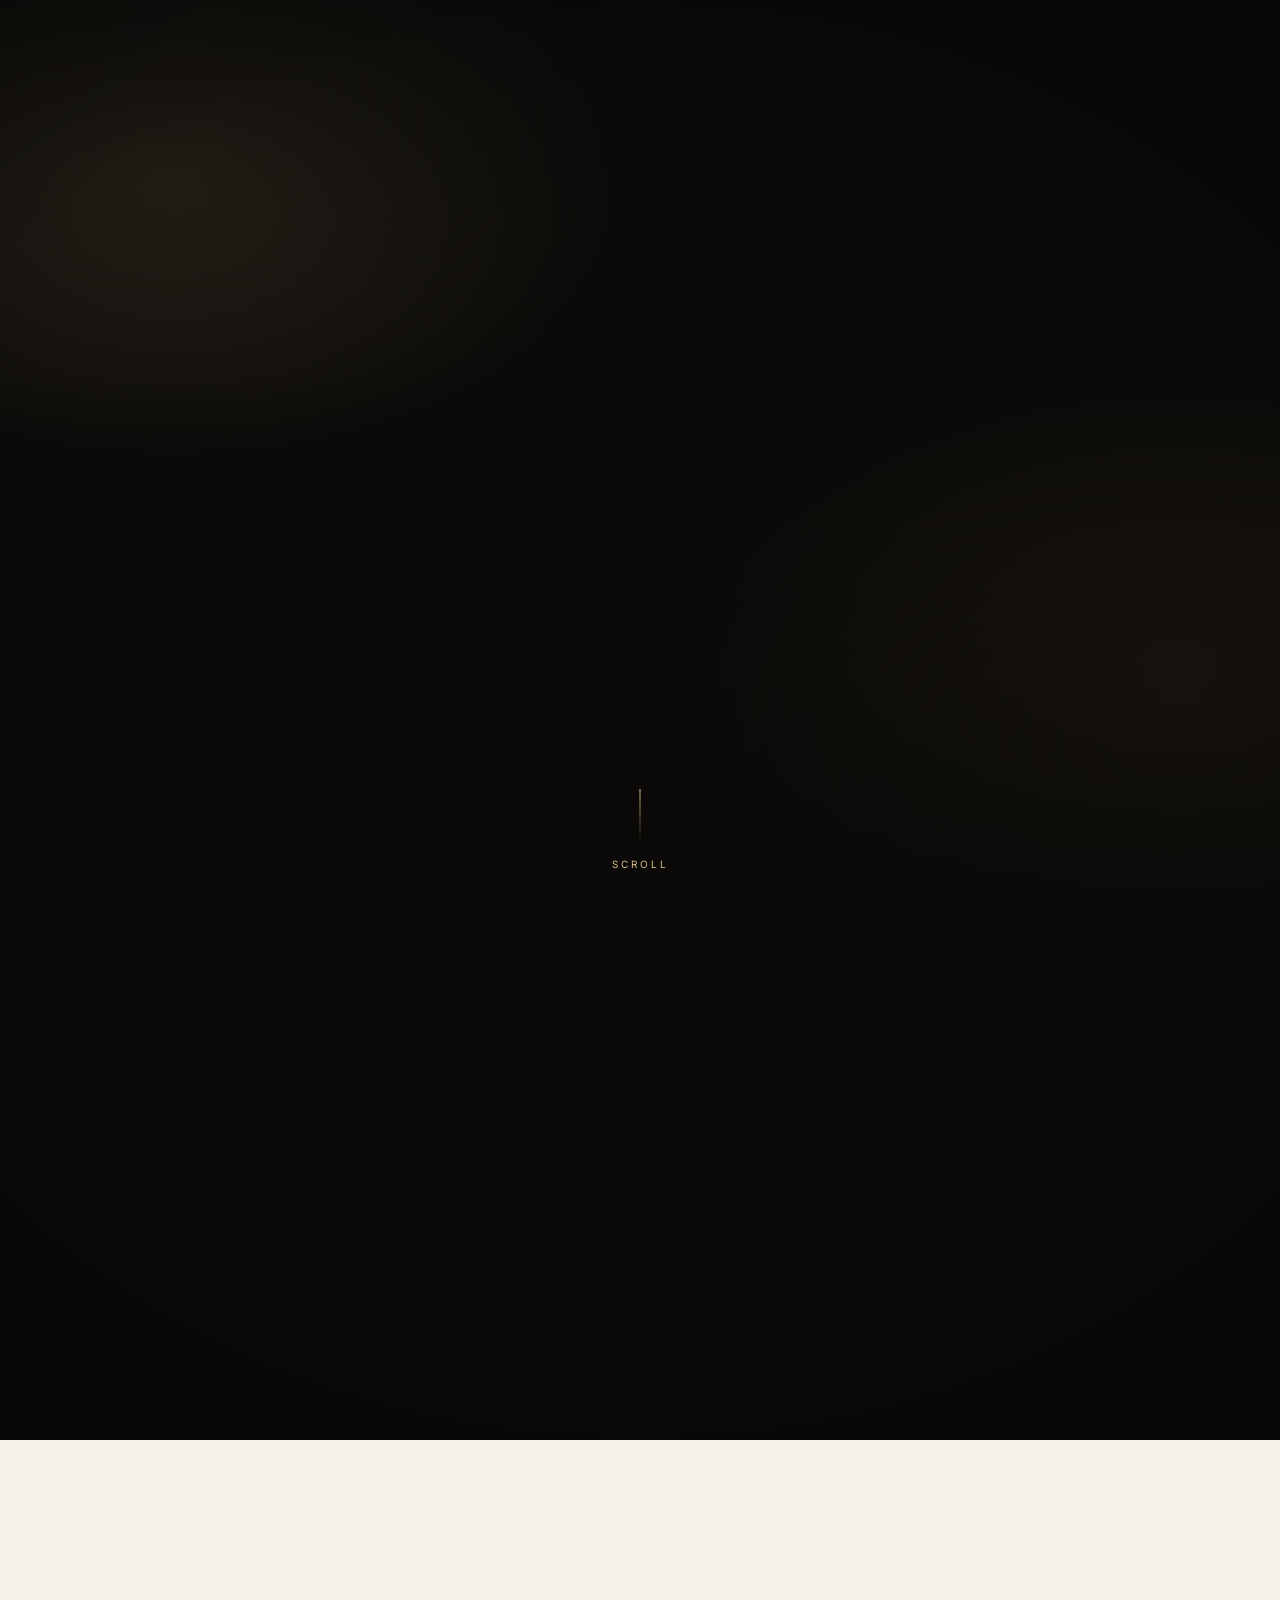
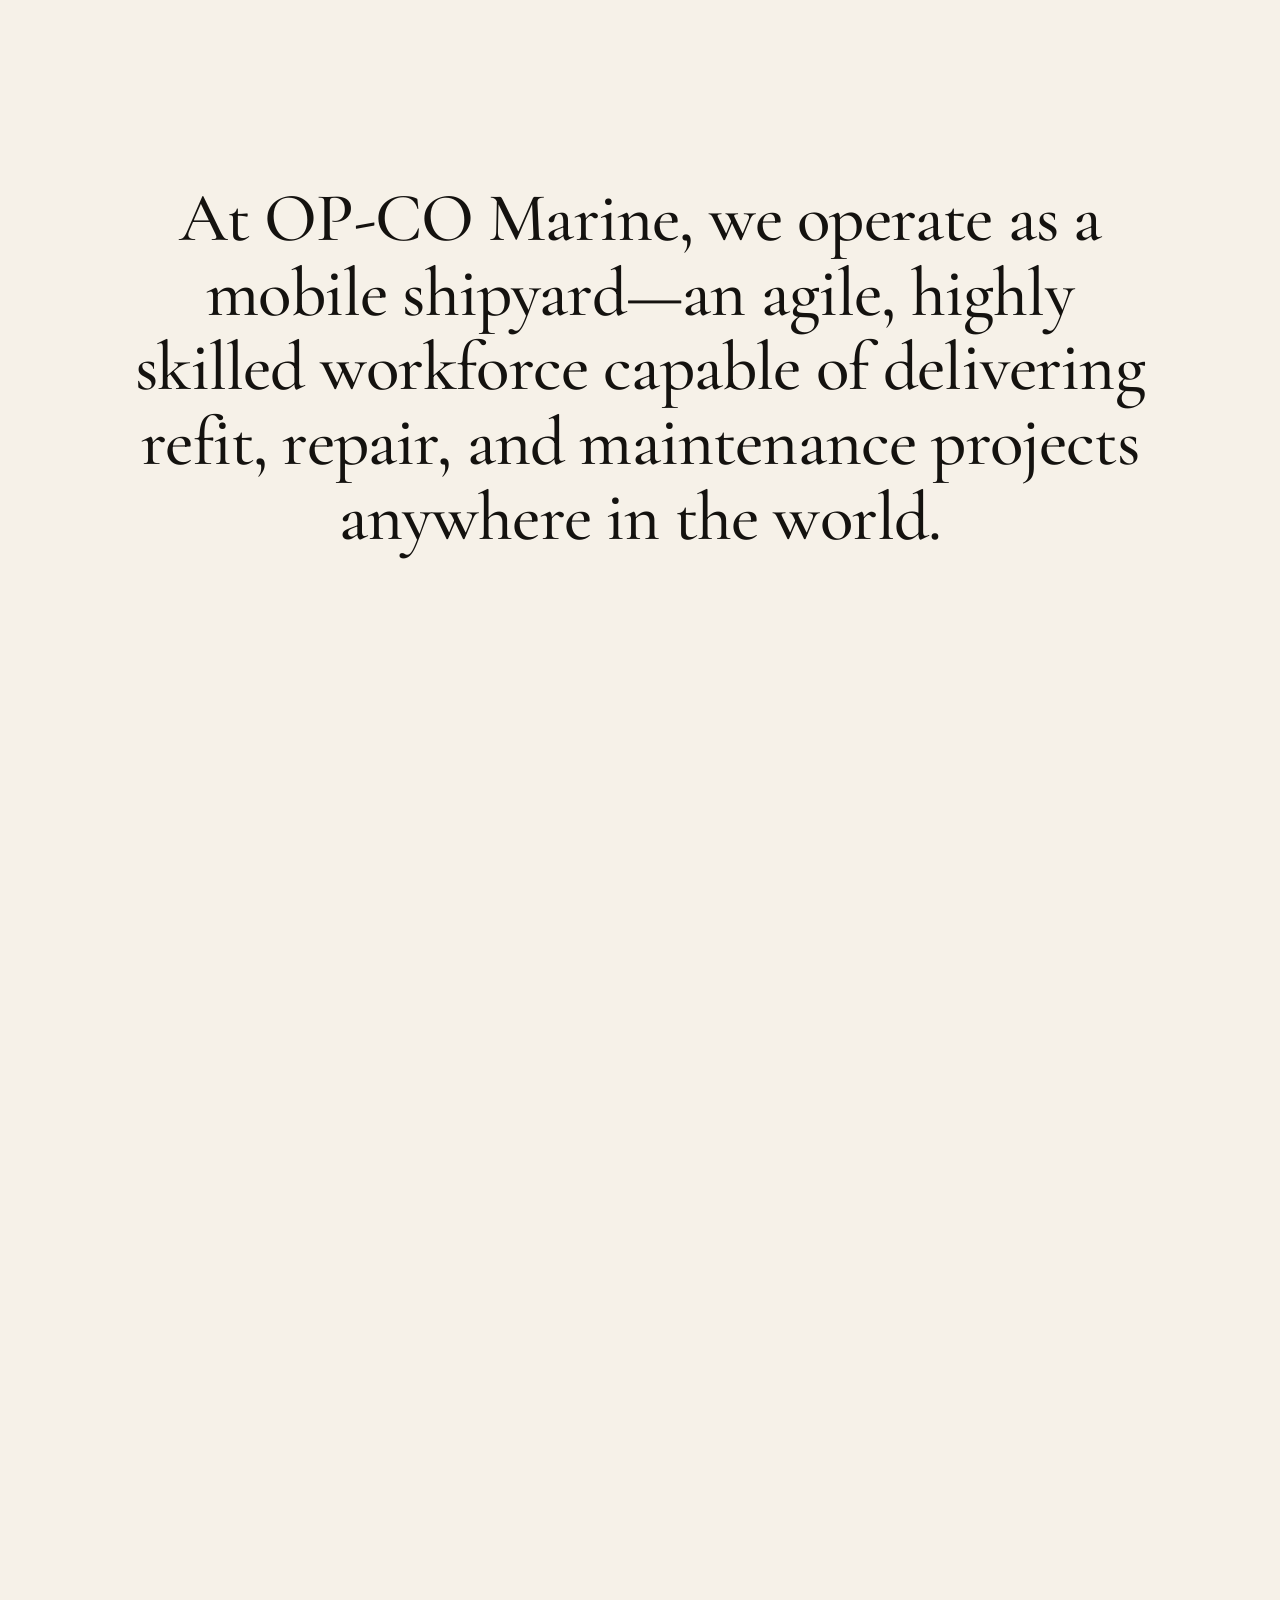
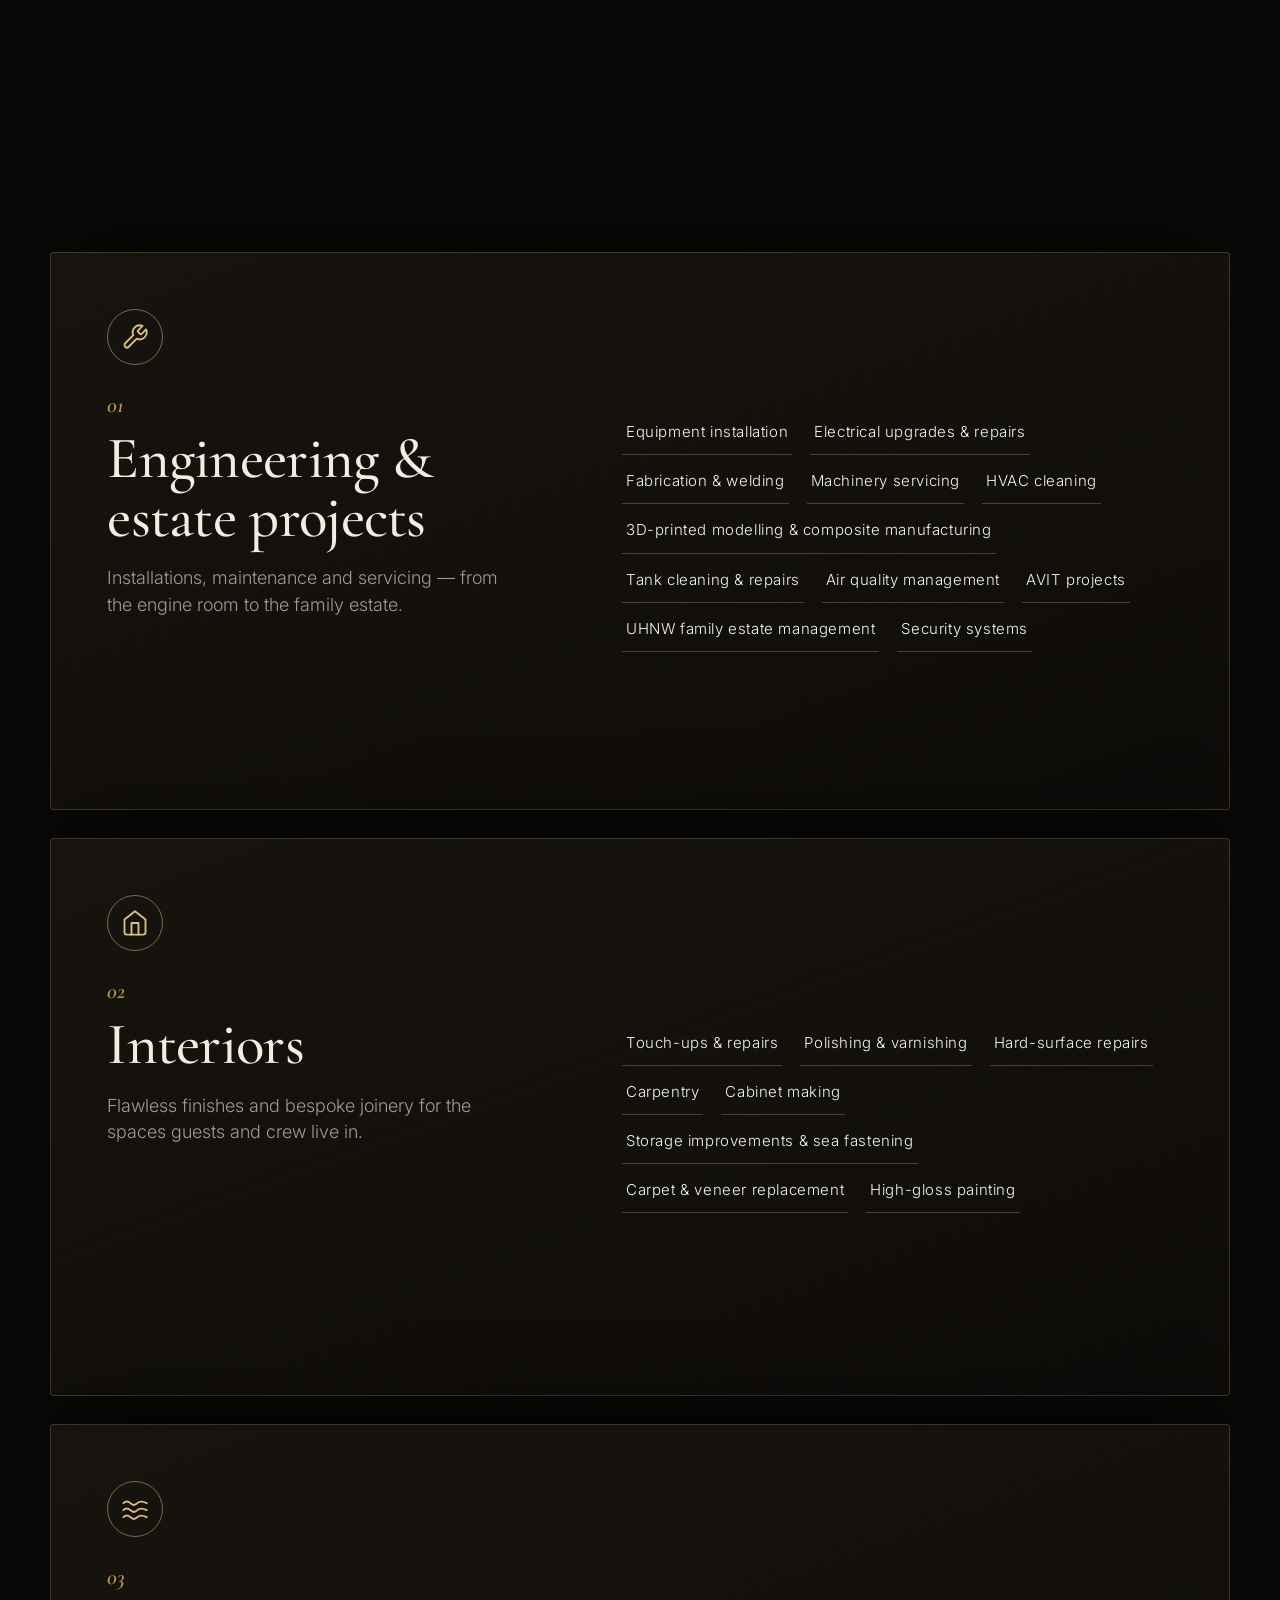
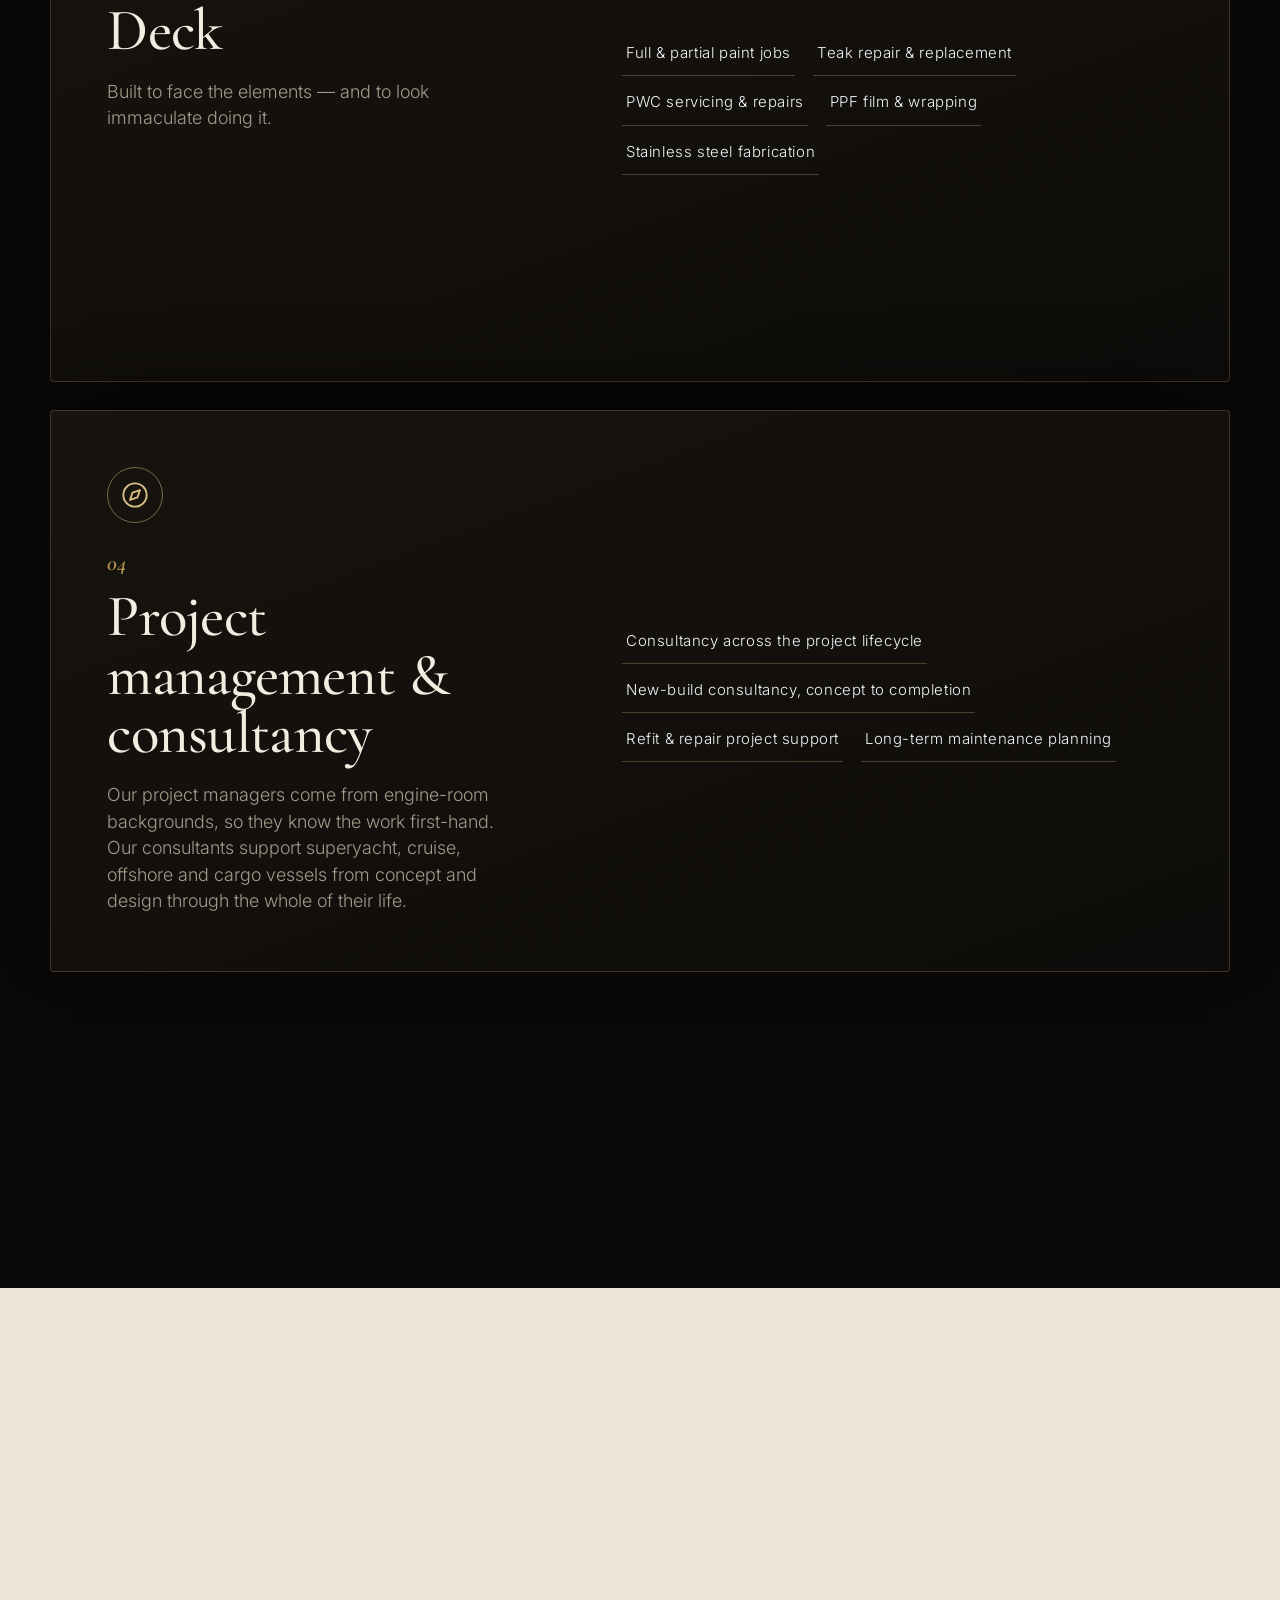
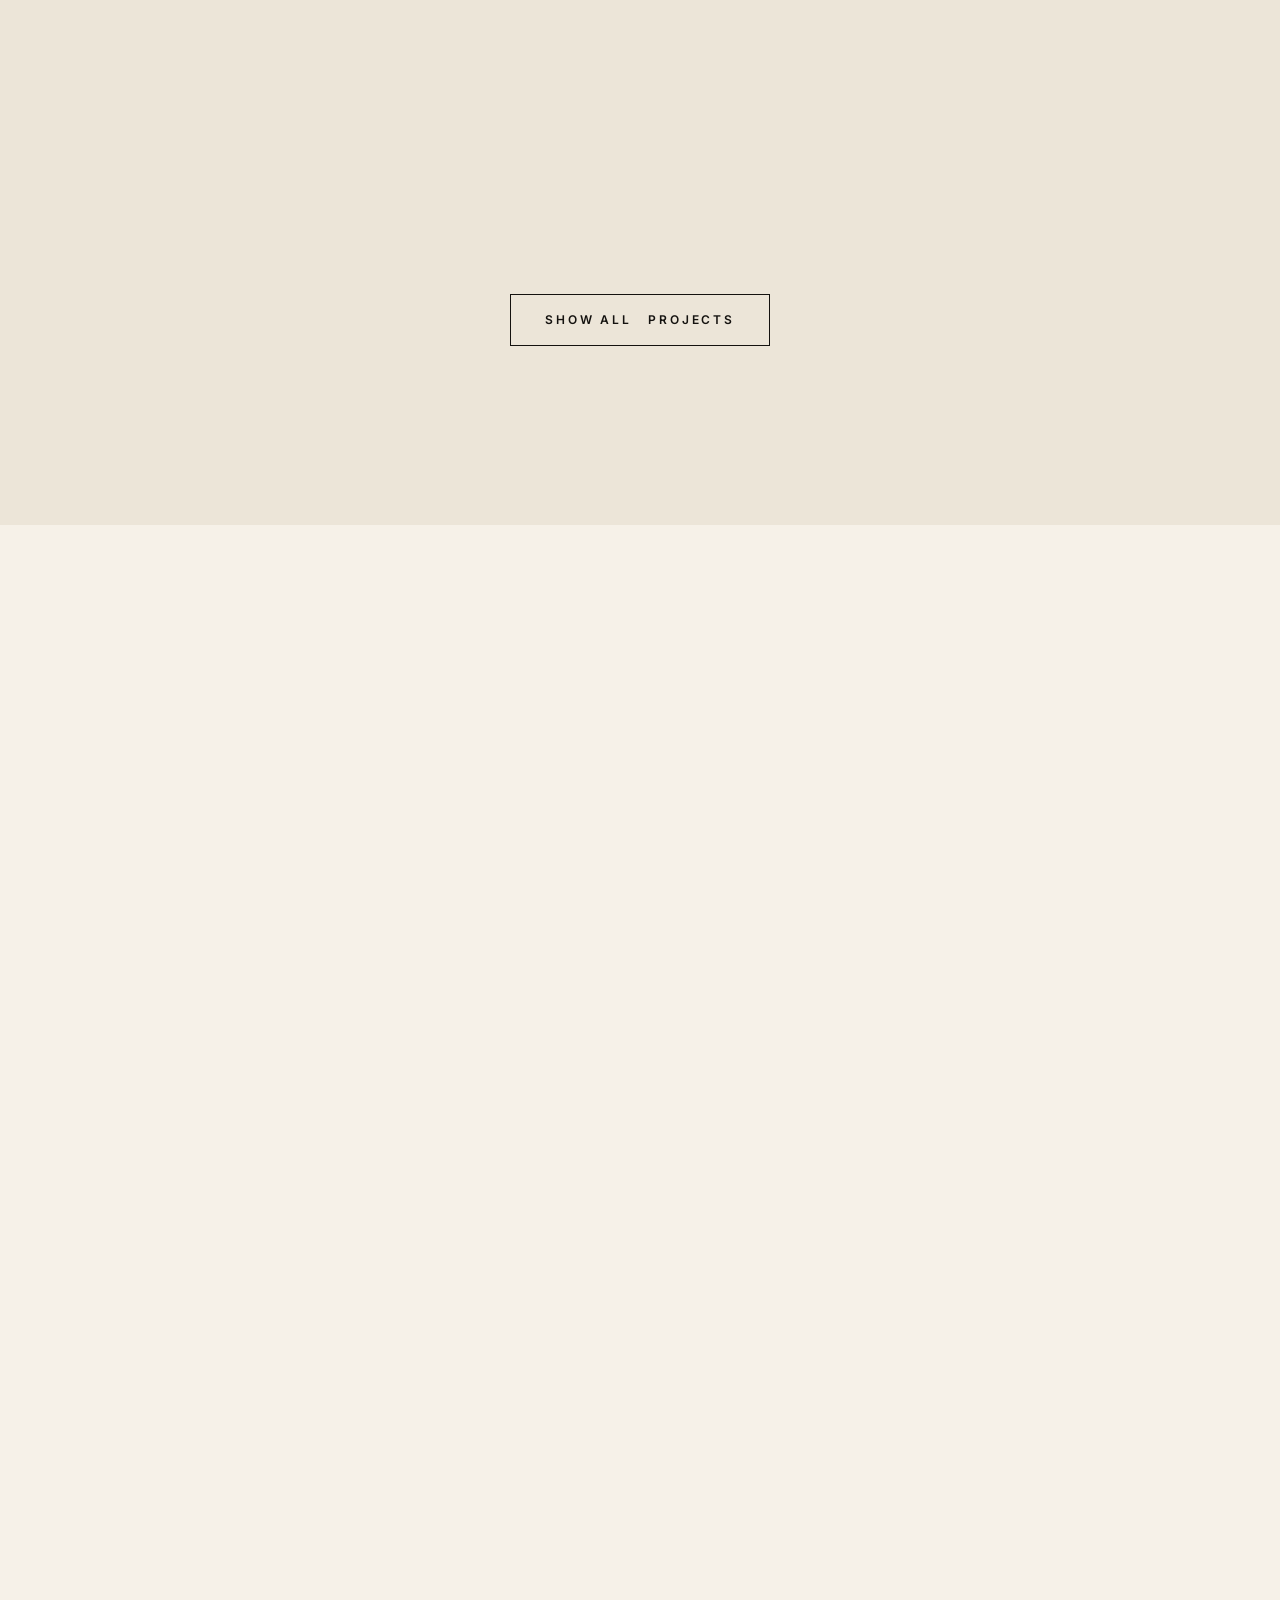
==== commit f9e6ca73: "Add service detail pages, products page, project pop-ups, More menu, redirects Recreates the origina" ====
--- a/index.template.html
+++ b/index.template.html
@@ -40,20 +40,7 @@
 <a class="skip" href="#main">Skip to content</a>
 
 <!-- ============ NAV ============ -->
-<header class="nav" id="nav">
-  <div class="nav__in">
-    <a class="nav__logo" href="#top" aria-label="OP-CO Marine — home"><img src="assets/img/logo.png" alt="OP-CO" width="88" height="24"></a>
-    <nav class="nav__links" id="navlinks" aria-label="Primary">
-      <a href="#top">Home</a>
-      <a href="#about">About</a>
-      <a href="#services">Services</a>
-      <a href="#projects">Projects</a>
-      <a href="#team">Our Team</a>
-      <a href="#contact" class="nav__cta">Contact</a>
-    </nav>
-    <button class="nav__burger" id="burger" aria-label="Menu" aria-expanded="false" aria-controls="navlinks"><span></span><span></span></button>
-  </div>
-</header>
+<!--NAV-->
 
 <main id="main">
 
@@ -190,7 +177,7 @@
           <div class="card-s__ico"><svg viewBox="0 0 24 24"><circle cx="12" cy="12" r="10"/><path d="M16.24 7.76l-2.12 6.36-6.36 2.12 2.12-6.36z"/></svg></div>
           <p class="card-s__n">04</p>
           <h3>Project management &amp; consultancy</h3>
-          <p class="card-s__intro">Our project managers come from engine-room backgrounds, so they know the work first-hand.</p>
+          <p class="card-s__intro">Our project managers come from engine-room backgrounds, so they know the work first-hand. Our consultants support superyacht, cruise, offshore and cargo vessels from concept and design through the whole of their life.</p>
         </div>
         <ul class="chips">
           <li>Consultancy across the project lifecycle</li><li>New-build consultancy, concept to completion</li><li>Refit &amp; repair project support</li><li>Long-term maintenance planning</li>
@@ -198,7 +185,7 @@
       </div></article>
     </div>
 
-    <p class="svc__cta on-dark" data-reveal>Discover more about our completed technical and consultancy projects. <a class="link-arrow" href="#projects">View projects</a></p>
+    <p class="svc__cta on-dark" data-reveal>Discover more about our completed technical and consultancy projects. <a class="link-arrow" href="#projects">View projects</a> &nbsp; <a class="link-arrow" href="products.html">Our products</a></p>
   </div>
 </section>
 
@@ -254,12 +241,12 @@
       <p class="lead" data-reveal style="--d:.1s">Tell us about your vessel and your project — we’ll take it from there.</p>
     </div>
     <div class="contact__grid">
-      <form class="form" id="form" data-reveal novalidate>
+      <form class="form" id="form" data-mailto="Info@OP-CO.co.uk" data-subject="Website enquiry" data-reveal novalidate>
         <div class="field"><input id="f-name" name="name" placeholder=" " autocomplete="name" required><label for="f-name">Name</label></div>
         <div class="field"><input id="f-email" name="email" type="email" placeholder=" " autocomplete="email" required><label for="f-email">Email</label></div>
         <div class="field"><textarea id="f-msg" name="message" placeholder=" " required></textarea><label for="f-msg">How can we help?</label></div>
         <button class="btn" type="submit">Submit</button>
-        <p class="form__note" id="formNote" role="status" aria-live="polite"></p>
+        <p class="form__note" role="status" aria-live="polite"></p>
       </form>
       <div class="details" data-reveal style="--d:.1s">
         <div class="detail"><small>Phone</small><a href="tel:+442382256732">023 8225 6732</a></div>
@@ -282,17 +269,21 @@
 </main>
 
 <!-- ============ FOOTER ============ -->
-<footer class="foot">
-  <div class="wrap">
-    <div class="foot__cols">
-      <div><img src="assets/img/logo.png" alt="OP-CO" width="95" height="26" loading="lazy"><p>Marine engineering — refit and repair, worldwide.</p></div>
-      <div><h5>Contact</h5><ul><li><a href="tel:+442382256732">023 8225 6732</a></li><li><a href="mailto:Info@OP-CO.co.uk">Info@OP-CO.co.uk</a></li><li><a href="mailto:Sales@OP-Co.co.uk">Sales@OP-Co.co.uk</a></li></ul></div>
-      <div><h5>Find Us</h5><ul><li>OP-CO Marine Ltd</li><li>Unit 3, The Boatyard</li><li>Endeavour Way</li><li>Hythe, Southampton</li><li>SO45 6LA</li></ul></div>
-      <div><h5>Legal</h5><ul><li><a href="terms.html">Terms and Conditions</a></li><li><a href="privacy.html">Privacy and data protection</a></li></ul></div>
-    </div>
-    <div class="foot__base"><span>© <span id="yr">2026</span> OP-CO Marine Ltd. All rights reserved.</span><span>Southampton, United Kingdom</span></div>
-  </div>
-</footer>
+<dialog class="dlg" id="projDlg" aria-labelledby="dlgTitle">
+  <div class="dlg__box">
+    <button class="dlg__x" type="button" aria-label="Close" data-close>&times;</button>
+    <p class="dlg__size" id="dlgSize"></p>
+    <p class="eyebrow" id="dlgCat"></p>
+    <h3 class="dlg__title" id="dlgTitle"></h3>
+    <p class="dlg__desc" id="dlgDesc"></p>
+    <div class="dlg__imgs" id="dlgImgs"></div>
+    <div class="dlg__foot">
+      <a class="btn" href="#contact" id="dlgEnquire">Enquire about similar work</a>
+      <span class="dlg__nav"><button type="button" id="dlgPrev" aria-label="Previous project">&lsaquo;</button><button type="button" id="dlgNext" aria-label="Next project">&rsaquo;</button></span>
+    </div>
+  </div>
+</dialog>
+<!--FOOTER-->
 
 <script src="assets/js/main.js" defer></script>
 </body>
--- a/assets/css/style.css
+++ b/assets/css/style.css
@@ -428,3 +428,124 @@
 /* quieter reveal */
 .js [data-reveal] { transform: translateY(26px); filter: none; transition-duration: 1.3s; }
 @media (prefers-reduced-motion: reduce) { .js [data-reveal] { transition: none; } }
+
+/* ==========================================================================
+   Sub-pages, dropdown, project pop-ups
+   ========================================================================== */
+/* "More" dropdown */
+.nav__more { position: relative; }
+.nav__morebtn { background: none; border: 0; padding: 0; color: inherit; font: inherit; font-size: 11px; letter-spacing: .22em; text-transform: uppercase; opacity: .78; cursor: pointer; display: inline-flex; align-items: center; gap: 7px; transition: opacity .2s; }
+.nav__morebtn::after { content: ""; width: 5px; height: 5px; border-right: 1px solid currentColor; border-bottom: 1px solid currentColor; transform: rotate(45deg) translateY(-2px); transition: transform .3s var(--ease); }
+.nav__morebtn:hover, .nav__more.is-open .nav__morebtn { opacity: 1; }
+.nav__more.is-open .nav__morebtn::after { transform: rotate(225deg); }
+.nav__sub { position: absolute; top: calc(100% + 18px); right: -18px; min-width: 260px; padding: 12px 0; background: rgba(10,9,8,.97); border: 1px solid rgba(217,189,130,.25);
+  opacity: 0; visibility: hidden; transform: translateY(8px); transition: opacity .35s var(--ease), transform .35s var(--ease), visibility .35s; }
+.nav__more:hover .nav__sub, .nav__more.is-open .nav__sub, .nav__more:focus-within .nav__sub { opacity: 1; visibility: visible; transform: none; }
+.nav__more::after { content: ""; position: absolute; left: 0; right: 0; top: 100%; height: 22px; }
+.nav__sub a { display: block; padding: 11px 24px; color: #f3ece0 !important; opacity: .85; font-size: 11px; }
+.nav__sub a:hover { opacity: 1; background: rgba(217,189,130,.1); text-decoration: none; }
+.nav__sub a::after { display: none !important; }
+@media (max-width: 820px) {
+  .nav__more { width: 100%; }
+  .nav__morebtn { display: none; }
+  .nav__sub { position: static; opacity: 1; visibility: visible; transform: none; background: none; border: 0; padding: 0; min-width: 0; }
+  .nav__sub a { font-family: var(--serif); font-size: 34px !important; font-weight: 500; text-transform: none !important; letter-spacing: 0 !important; padding: 14px 0 !important; border-bottom: 1px solid rgba(255,255,255,.1); opacity: 1; }
+}
+
+/* service chips that link out */
+.chips li a { display: block; color: inherit; text-decoration: none; }
+.chips li:has(a) { padding: 0; }
+.chips li a { padding: 11px 4px; }
+.chips li a::after { content: " \2192"; color: var(--accent-hi); opacity: 0; margin-left: 4px; display: inline-block; transform: translateX(-6px); transition: opacity .3s, transform .3s var(--ease); }
+.chips li:hover a::after { opacity: 1; transform: none; }
+
+/* page hero */
+.phero { background: #0a0908; color: var(--ink-inv); padding: calc(var(--nav-h) + clamp(70px, 11vw, 140px)) 0 clamp(60px, 8vw, 110px); position: relative; overflow: hidden; }
+.phero::before { content: ""; position: absolute; inset: -30%; background: radial-gradient(40% 40% at 20% 20%, rgba(217,189,130,.16), transparent 70%), radial-gradient(40% 40% at 85% 85%, rgba(184,150,79,.12), transparent 70%); }
+.phero .wrap { position: relative; max-width: 980px; }
+.phero .eyebrow { color: var(--accent-hi); }
+.phero .lead { color: #cfc6b6; }
+.crumb { display: inline-block; font-size: 11px; letter-spacing: .24em; text-transform: uppercase; color: var(--ink-inv-2); margin-bottom: 40px; }
+.crumb:hover { color: var(--accent-hi); text-decoration: none; }
+.pbody__text { max-width: 760px; }
+.pbody__text p { font-size: clamp(20px, 2.2vw, 28px); line-height: 1.4; font-weight: 300; color: var(--ink); }
+.pbody__text p + p { margin-top: 22px; color: var(--ink-2); }
+.pbody__text h2 { font-family: var(--serif); font-weight: 500; font-size: clamp(28px, 3.4vw, 42px); letter-spacing: -.01em; margin: 56px 0 14px; line-height: 1.05; }
+.pbody__text h2 + p { font-size: 20px; }
+.tick { margin-top: 8px; display: grid; grid-template-columns: repeat(2, 1fr); gap: 0 40px; }
+.tick li { padding: 15px 0 15px 30px; border-bottom: 1px solid var(--line); position: relative; font-weight: 300; font-size: 18px; }
+.tick li::before { content: ""; position: absolute; left: 4px; top: 50%; width: 10px; height: 5px; border-left: 1px solid #8a6d2f; border-bottom: 1px solid #8a6d2f; transform: translateY(-70%) rotate(-45deg); }
+.gal { display: grid; gap: 20px; margin-top: clamp(50px, 7vw, 90px); grid-template-columns: repeat(3, 1fr); }
+.gal--1 { grid-template-columns: minmax(0, 720px); } .gal--2 { grid-template-columns: repeat(2, 1fr); }
+.gal__item { margin: 0; overflow: hidden; background: var(--bg-alt); outline: 1px solid rgba(184,150,79,.45); outline-offset: 8px; aspect-ratio: 4 / 5; }
+.gal--1 .gal__item { aspect-ratio: 16 / 9; }
+.gal__item img { width: 100%; height: 100%; object-fit: cover; transition: transform 1.4s var(--ease); }
+.gal__item:hover img { transform: scale(1.05); }
+.gal:empty { display: none; }
+.pbody__cta { margin-top: clamp(50px, 6vw, 80px); }
+.contact--band { padding: clamp(70px, 9vw, 120px) 0; }
+.contact--band .sec__head { margin-bottom: 40px; }
+.band { display: grid; grid-template-columns: repeat(3, 1fr); gap: 32px; }
+.band .detail a, .band .detail address { font-size: 22px; }
+
+/* products */
+.prods { display: grid; grid-template-columns: repeat(3, 1fr); gap: 28px; }
+.prod { background: var(--card); border: 1px solid rgba(20,18,15,.1); padding: 0 0 30px; }
+.prod__img { margin: 0; aspect-ratio: 275 / 323; overflow: hidden; background: linear-gradient(160deg, #1b1712, #0a0908); }
+.prod__img.is-empty { aspect-ratio: 16 / 7; }
+.prod__img img { width: 100%; height: 100%; object-fit: cover; transition: transform 1.4s var(--ease); }
+.prod:hover .prod__img img { transform: scale(1.05); }
+.prod h3 { font-family: var(--serif); font-weight: 500; font-size: 28px; line-height: 1.1; margin: 26px 28px 10px; }
+.prod p { margin: 0 28px; color: var(--ink-2); font-weight: 300; font-size: 16px; }
+.form--narrow { max-width: 640px; margin-inline: auto; }
+.form .two { display: grid; grid-template-columns: 1fr 1fr; gap: 14px; }
+
+/* project cards are now interactive */
+.proj { cursor: pointer; }
+.proj:focus-visible { outline-offset: 4px; }
+.proj__tag { display: flex; justify-content: space-between; align-items: center; }
+.proj__go { letter-spacing: .2em; opacity: 0; transform: translateX(-8px); transition: opacity .4s, transform .4s var(--ease); color: var(--ink); }
+.proj__go::after { content: " \2192"; }
+.proj:hover .proj__go, .proj:focus-visible .proj__go { opacity: 1; transform: none; }
+
+/* pop-up */
+.dlg { border: 0; padding: 0; background: transparent; max-width: min(760px, calc(100% - 32px)); width: 100%; max-height: calc(100dvh - 40px); color: var(--ink-inv); overflow: visible; }
+.dlg::backdrop { background: rgba(6,5,4,.78); -webkit-backdrop-filter: blur(10px); backdrop-filter: blur(10px); animation: fade .4s var(--ease); }
+.dlg[open] .dlg__box { animation: rise .6s var(--ease); }
+@keyframes fade { from { opacity: 0; } to { opacity: 1; } }
+@keyframes rise { from { opacity: 0; transform: translateY(26px) scale(.98); } to { opacity: 1; transform: none; } }
+.dlg__box { position: relative; background: linear-gradient(160deg, #17140f, #0e0c0a); border: 1px solid rgba(217,189,130,.3); padding: clamp(32px, 5vw, 60px); max-height: calc(100dvh - 40px); overflow: auto; }
+.dlg__x { position: absolute; top: 14px; right: 18px; width: 44px; height: 44px; background: none; border: 0; color: var(--accent-hi); font-size: 34px; line-height: 1; cursor: pointer; }
+.dlg__x:hover { color: #fff; }
+.dlg__size { font-family: var(--serif); font-size: clamp(54px, 9vw, 96px); line-height: 1; background: linear-gradient(135deg, #f3ece0 20%, #d9bd82 120%); -webkit-background-clip: text; background-clip: text; color: transparent; }
+.dlg__size:empty { display: none; }
+.dlg .eyebrow { margin: 14px 0 12px; }
+.dlg__title { font-family: var(--serif); font-weight: 500; font-size: clamp(30px, 4.4vw, 48px); line-height: 1.05; letter-spacing: -.01em; }
+.dlg__desc { margin-top: 20px; font-weight: 300; font-size: 18px; color: #cfc6b6; max-width: 560px; }
+.dlg__imgs { display: grid; grid-template-columns: repeat(auto-fit, minmax(180px, 1fr)); gap: 12px; margin-top: 26px; }
+.dlg__imgs:empty { display: none; }
+.dlg__imgs img { width: 100%; aspect-ratio: 4 / 3; object-fit: cover; }
+.dlg__foot { margin-top: 38px; display: flex; justify-content: space-between; align-items: center; gap: 16px; flex-wrap: wrap; }
+.dlg__nav button { width: 46px; height: 46px; border: 1px solid rgba(217,189,130,.4); background: none; color: var(--accent-hi); font-size: 26px; cursor: pointer; margin-left: 8px; transition: background .3s, color .3s; }
+.dlg__nav button:hover { background: var(--accent); color: #0a0908; }
+body.dlg-open { overflow: hidden; }
+
+/* footer: five columns */
+.foot__cols { grid-template-columns: 1.1fr 1fr 1fr 1.3fr 1fr; }
+.foot ul a { display: inline-block; }
+
+@media (max-width: 980px) {
+  .prods, .gal, .band { grid-template-columns: repeat(2, 1fr); }
+  .gal--3 .gal__item:last-child { grid-column: 1 / -1; aspect-ratio: 16 / 9; }
+  .foot__cols { grid-template-columns: 1fr 1fr; }
+}
+@media (max-width: 640px) {
+  .prods, .gal, .gal--2, .band, .tick, .form .two { grid-template-columns: 1fr; }
+  .gal__item { outline-offset: 6px; margin: 0 6px; }
+  .foot__cols { grid-template-columns: 1fr; }
+}
+
+.dlg__size small { display: block; margin-top: 10px; font-family: var(--font); font-size: 11px; letter-spacing: .26em; text-transform: uppercase; -webkit-text-fill-color: var(--accent-hi); color: var(--accent-hi); }
+.nav__sub { min-width: 310px; }
+.nav__morebtn { line-height: 1; padding-bottom: 2px; }
+@media (max-width: 820px) { .nav__links { overflow-y: auto; padding-bottom: 80px; } }
